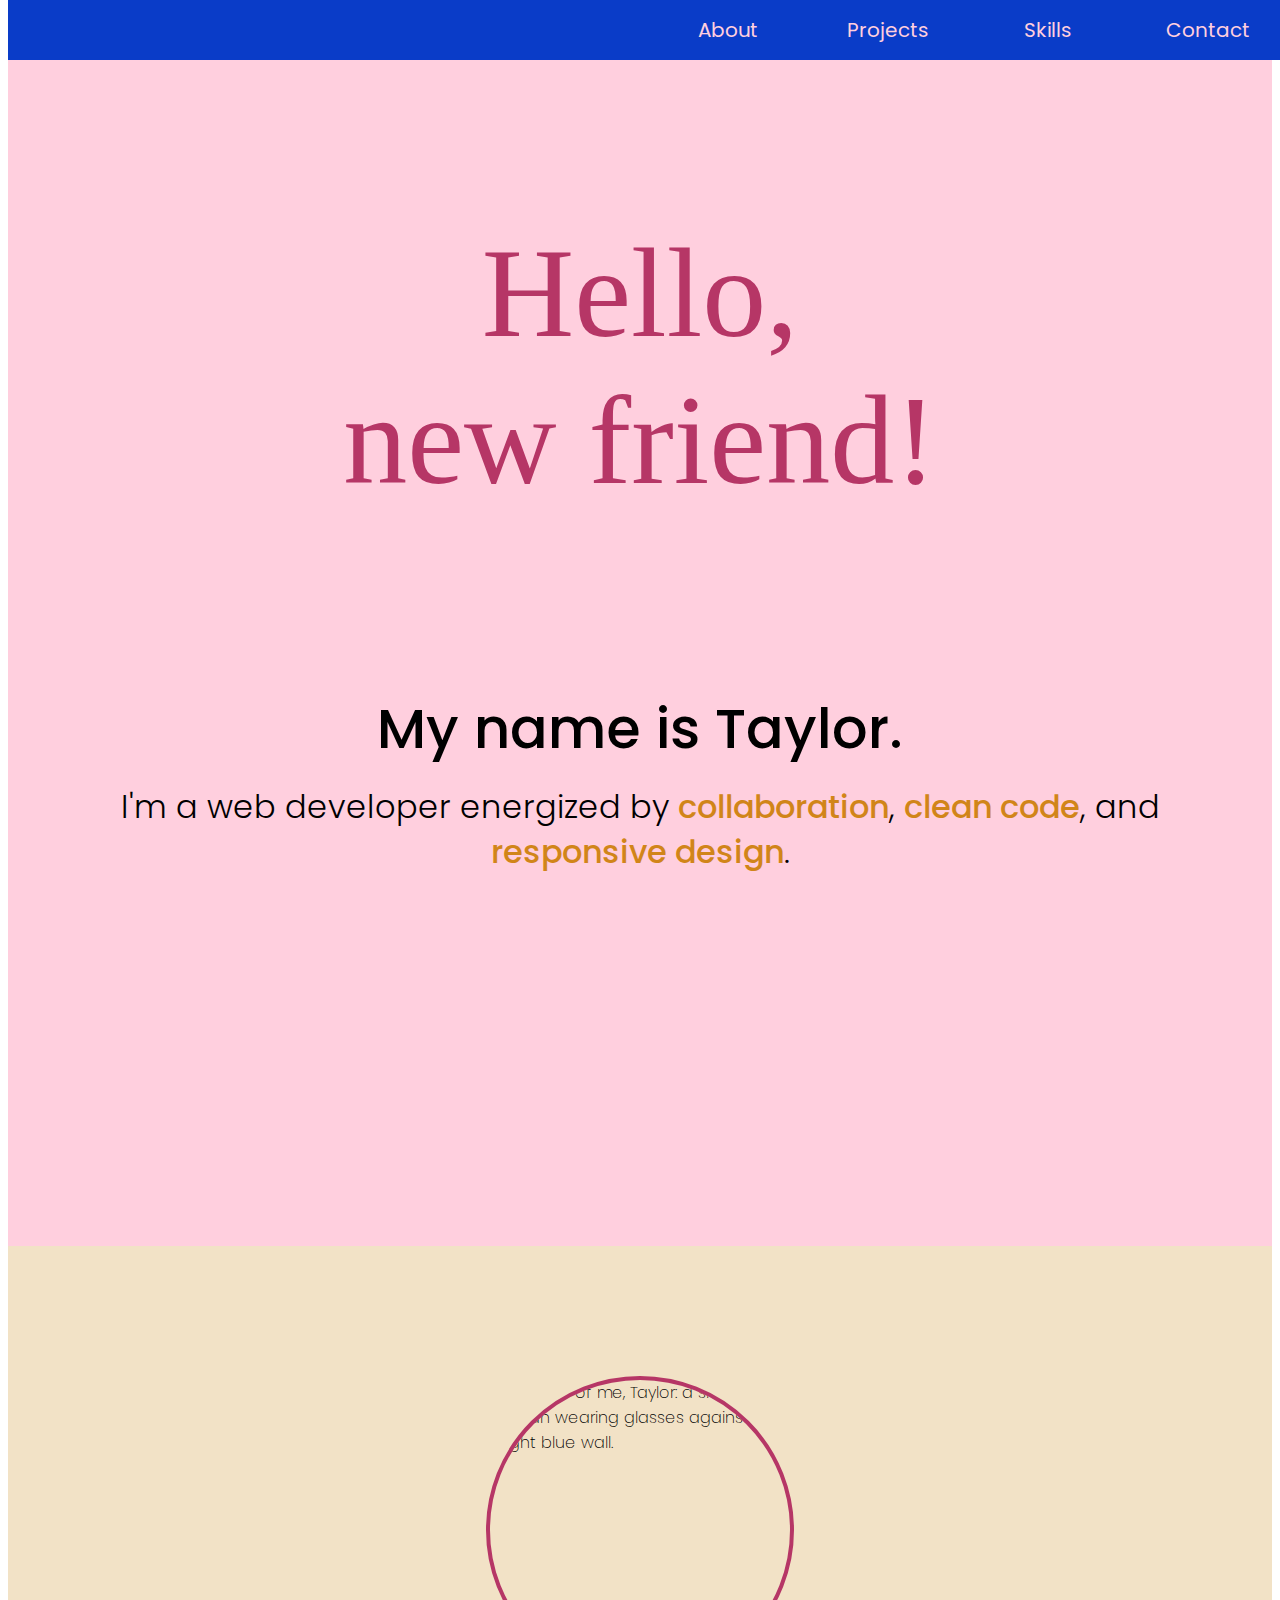
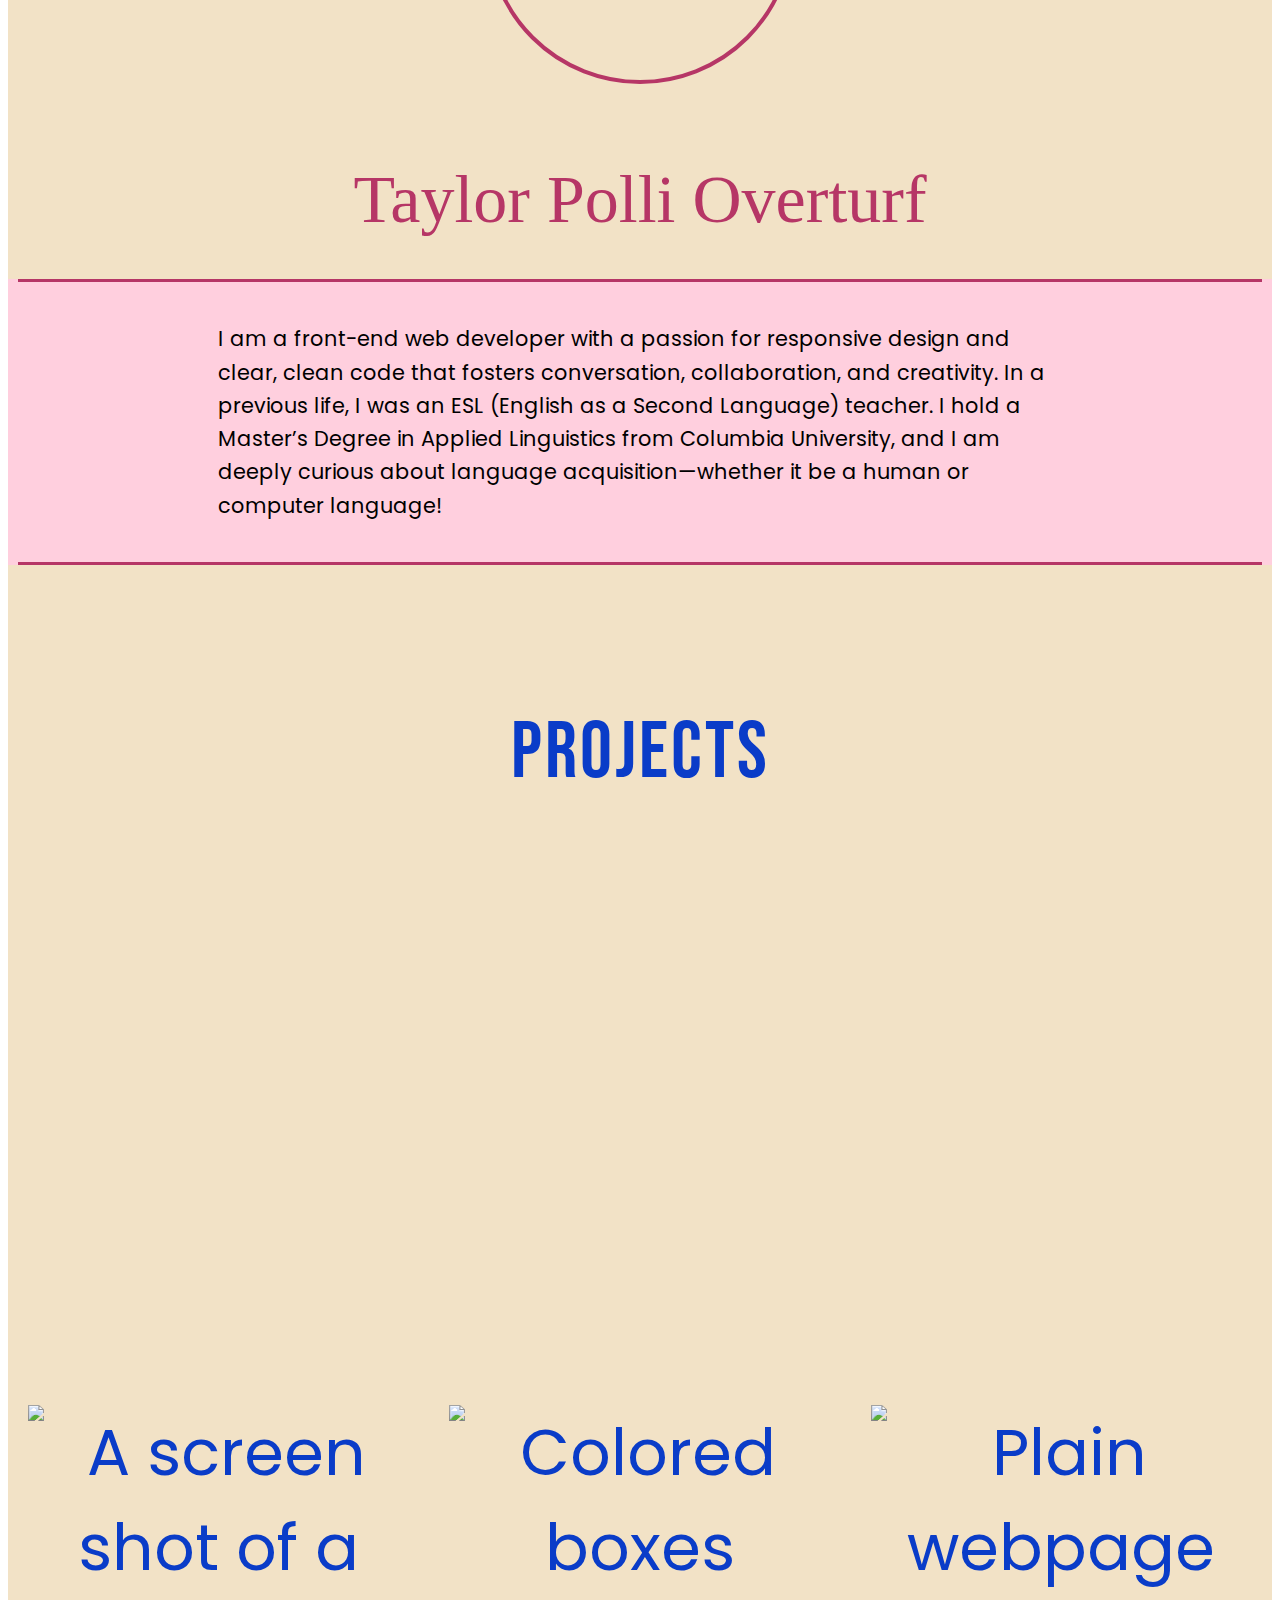
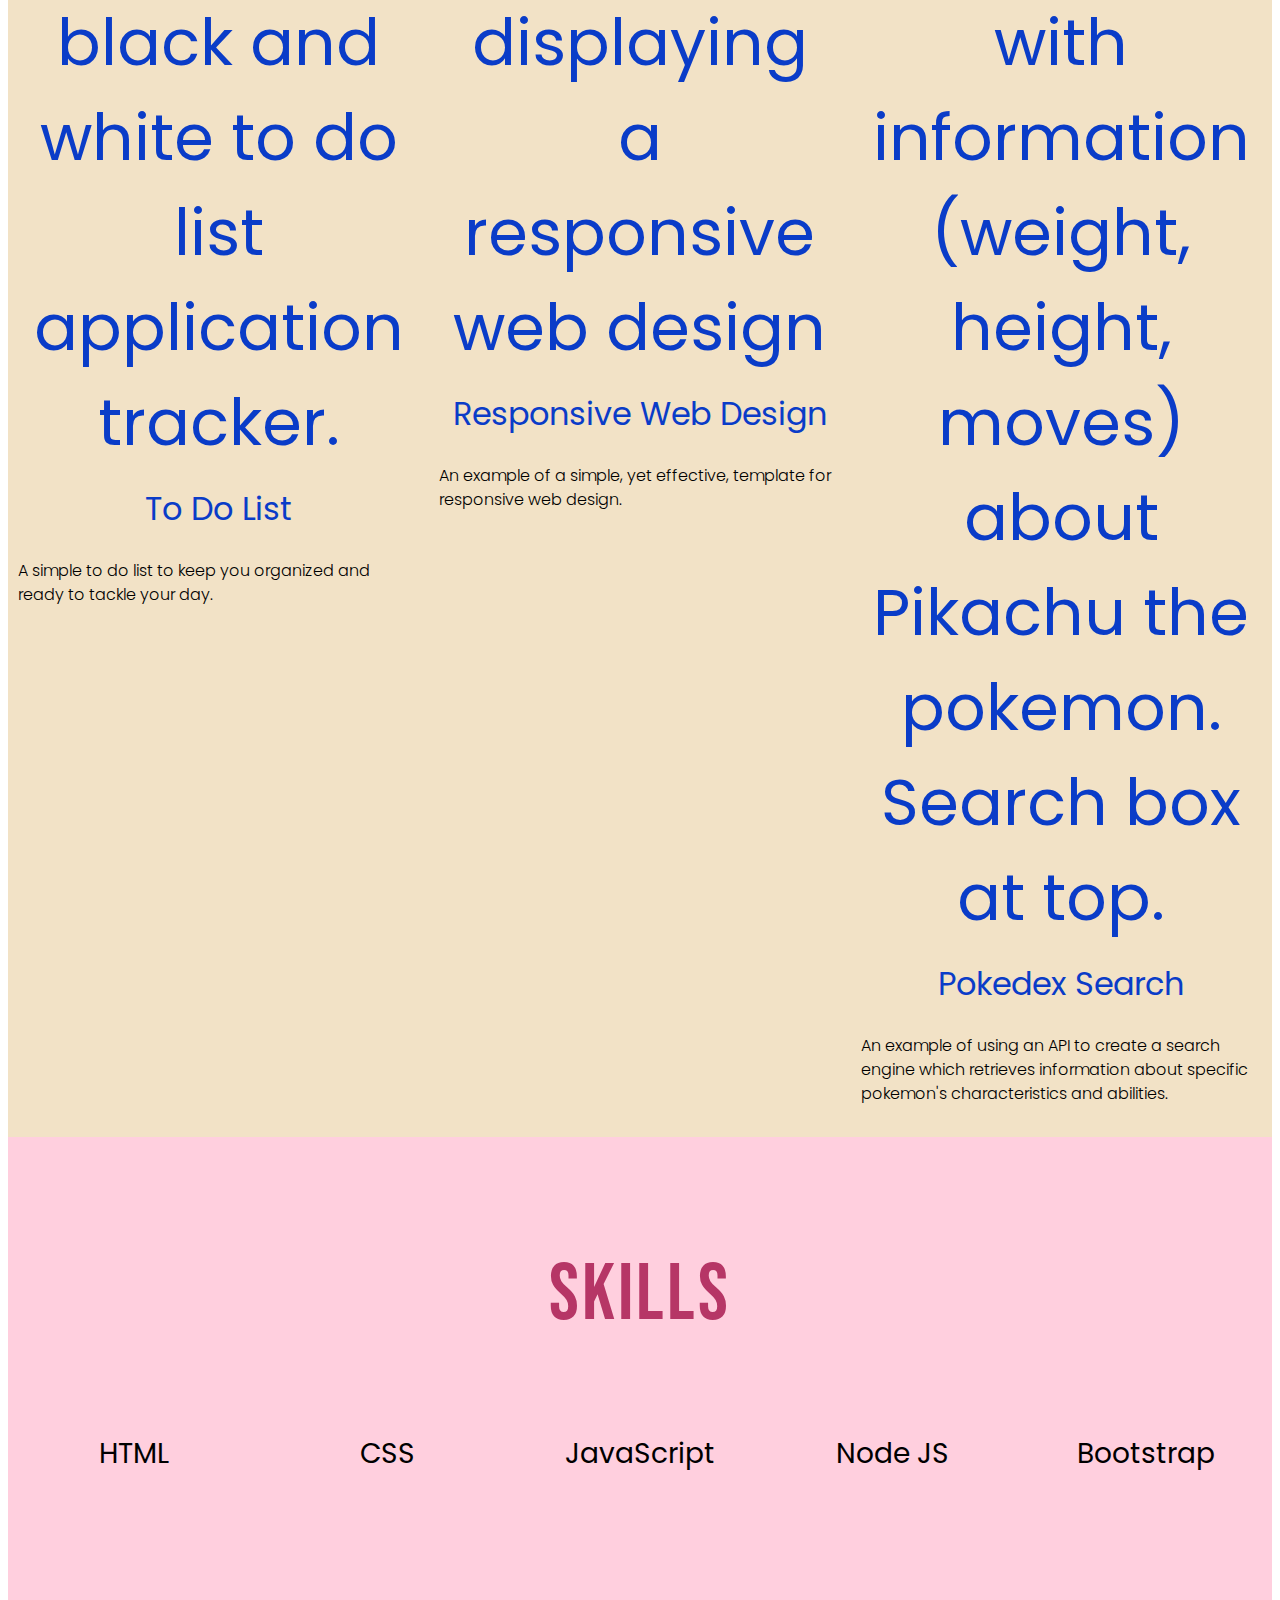
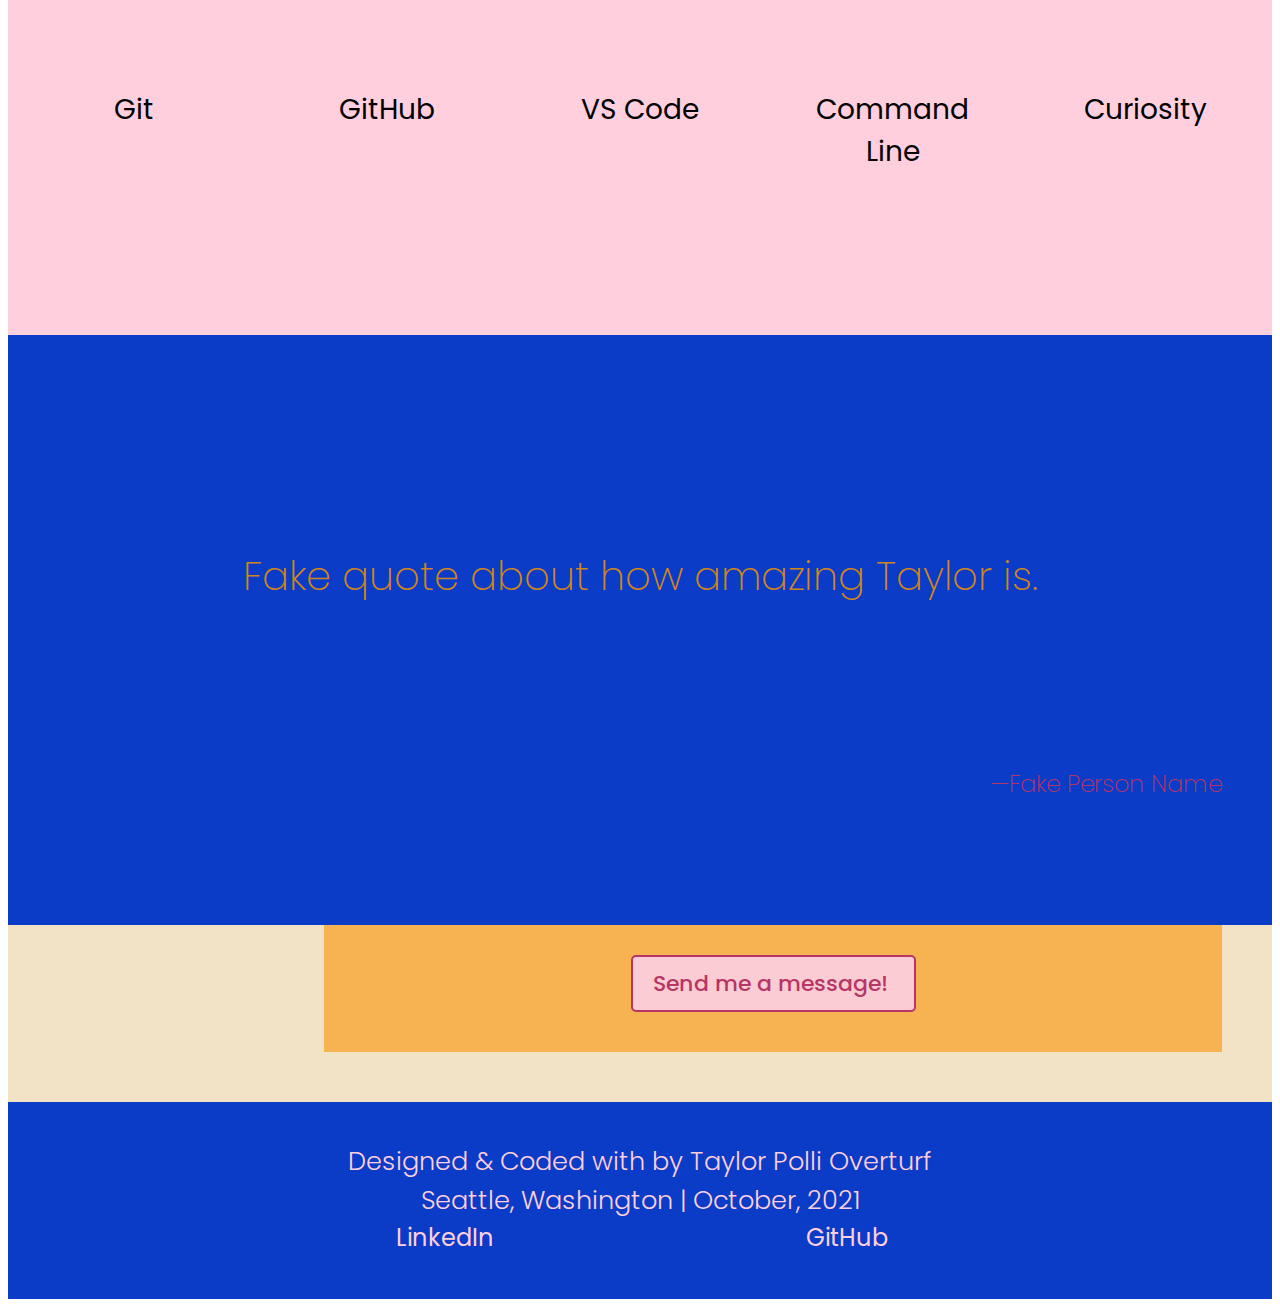
==== index.html @ 12f888ff "phase one of slidshow, bugs need fixing" ====
<!DOCTYPE html>
<html lang="en">

    <head>
        <meta charset="UTF-8">
        <meta http-equiv="X-UA-Compatible" content="IE=edge">
        <meta name="viewport" content="width=device-width, initial-scale=1.0">
        <link rel="stylesheet" href="https://cdnjs.cloudflare.com/ajax/libs/meyer-reset/2.0/reset.min.css" integrity="sha512-NmLkDIU1C/C88wi324HBc+S2kLhi08PN5GDeUVVVC/BVt/9Izdsc9SVeVfA1UZbY3sHUlDSyRXhCzHfr6hmPPw==" crossorigin="anonymous" referrerpolicy="no-referrer" />
           <!-- Google Fonts -->
            <!-- 1 / 3 are currently not working due to CSS Style Reset  -->
        <link rel="preconnect" href="https://fonts.googleapis.com"> 
        <link rel="preconnect" href="https://fonts.gstatic.com" crossorigin> 
        <link href="https://fonts.googleapis.com/css2?family=Bebas+Neue&family=Permanent+Marker&family=Poppins:wght@200;300;400;500&display=swap" rel="stylesheet">
    
    <!-- My Style Sheet -->
        <link rel="stylesheet" href="portfolio-style.css">
    
    <!-- Font Awesome Icons -->
        <script src="https://kit.fontawesome.com/fc9b7adb22.js" crossorigin="anonymous"></script>
        <title>Taylor Polli Overturf, Developer</title>
    </head>

<body>

    <!-- Navigation Bar for Mobile -->
<div class="topnav">
    <a class="active" href="https://www.linkedin.com/in/tayloroverturf/" target="_blank"
    ><i id="navicons" class="fas fa-laptop-code fa-lg">&nbsp;&nbsp;</i>
    <i id="navicons" class="fab fa-linkedin fa-lg"></i></a>

    <!-- Navigation links (hidden by default) -->
    <div id="myLinks">
        <a href="#about-me" class="aboutNav">About</a>
        <a href="#projects">Projects</a>
        <a href="#skills">Skills</a>
        <a href="#contact">Contact</a>
    </div>
    <!-- "Hamburger menu" / "Bar icon" to toggle the navigation links -->
    <a href="#" class="icon"><i class="fa fa-bars fa-lg"></i></a>
</div>

<div class="big-nav">
    <a class="active" href="https://www.linkedin.com/in/tayloroverturf/" target="_blank"><i class="fas fa-laptop-code fa-lg">&nbsp;&nbsp;</i><i class="fab fa-linkedin fa-lg"></i></a>
    <a href="#about-me">About</a>
    <a href="#projects">Projects</a>
    <a href="#skills">Skills</a>
    <a href="#contact">Contact</a>
</div>

    <div id="wrapper">

        <!-- HOME SECTION -->
        <div id="hello">
            <p class="welcome">Hello, <br>new friend!</p>
            <h1 class="one-liner"><span class="my-name-is-taylor">My name is Taylor.</span>
                <br> I'm a web developer energized by <span class="collaboration">collaboration</span>, 
                <span class="clean-code">clean code</span>, and 
                <span class="responsive-design">responsive design</span>.</span></h1>
            <span id="hello-icons"><i class="fas fa-mobile-alt fa-3x"></i>&nbsp;&nbsp;&nbsp;
                <i class="fas fa-laptop fa-3x"></i>&nbsp;&nbsp;&nbsp;
                <i class="fas fa-desktop fa-3x"></i></span>
        </div>

        <!-- ABOUT-ME SECTION -->
        <div id="about-me">
            <img class="headshot" src="http://res.cloudinary.com/overturf/image/upload/v1633966172/IMG-3349_bue4kq.jpg" alt="A photo of me, Taylor: a smiling woman wearing glasses against a bright blue wall." width="500" height="600">
            <h2 class="name">Taylor Polli Overturf</h2>
        </div>
        <div id="bio">
            <p class="bio">I am a front-end web developer with a passion for responsive design and clear, clean code that fosters conversation, collaboration, and creativity. In a previous life, I was an ESL (English as a Second Language) teacher. I hold a Master’s Degree in Applied Linguistics from Columbia University, and I am deeply curious about language acquisition—whether it be a human or computer language!</p>
        </div>

        <!-- PROJECTS SECTION -->
        <div id="projects">
            <h3 class="project-title">Projects</h3>
            
            <a class="project1" href="https://github.com/over-taylor-turf/to-do-list" target="_blank">
                <img class="project1" src="http://res.cloudinary.com/overturf/image/upload/v1634068579/project1-todolist.png" alt="A screen shot of a black and white to do list application tracker." width="80%">
            <br>To Do List<br><p class="descriptiontext">A simple to do list to keep you organized and ready to tackle your day.</p></a>
            
            <a class="project2">
                <img class="project2" src="http://res.cloudinary.com/overturf/image/upload/c_scale,w_361/v1634075925/responsive-web-design.png" alt="Colored boxes displaying a responsive web design" width="80%">
            <br>Responsive Web Design<br><p class="descriptiontext">An example of a simple, yet effective, template for responsive web design.</p></a>
            
            <a class="project3">
                <img class="project3" src="https://res.cloudinary.com/overturf/image/upload/v1634083760/pokemonnew.png" alt="Plain webpage with information (weight, height, moves) about Pikachu the pokemon. Search box at top." width="80%">
            <br>Pokedex Search<br><p class="descriptiontext">An example of using an API to create a search engine which retrieves information about specific pokemon's characteristics and abilities.</p></a>
        </div>

        <!-- SKILLS SECTION -->
        <div id="skills">
            <h3 class="skills-title">Skills</h3>
                <span id="html"><i class="fab fa-html5 fa-2x"></i>
                <li>HTML</li></span>

                <span id="css"><i class="fab fa-css3-alt fa-2x"></i>
                <li>CSS</li></span>

                <span id="javascript"><i class="fab fa-js-square fa-2x"></i>
                <li>JavaScript</li></span>

                <span id="node"><i class="fab fa-node-js fa-2x"></i>
                <li>Node JS</li></span>
                
                <span id="bootstrap"><i class="fab fa-bootstrap fa-2x"></i>
                <li>Bootstrap</li></span>
                
                <span id="git"><i class="fas fa-code-branch fa-2x"></i>
                <li>Git</li></span>
                
                <span id="github"><i class="fab fa-github fa-2x"></i>
                <li>GitHub</li></span>
                
                <span id="vscode"><i class="fas fa-code fa-2x"></i>
                <li>VS Code</li></span>
                
                <span id="commandline"><i class="fas fa-terminal fa-2x"></i>
                <li>Command<br>Line</li></span>

                <span id="secret"><i class="fas fa-comment-dots fa-2x"></i>
                <li>Curiosity</li></span>

        </div>

        <!-- TESTIMONIALS SECTION -->
<!-- <div id="anothercontainer"> -->
        <!-- <div id="slideshow"> -->
    <!-- #1 Image  -->
        <!-- <div><img class="testimonials" src="https://res.cloudinary.com/overturf/image/upload/v1634156951/Testimonial1_ggybxr.png" alt="test area" width="100%"></div> -->
    
    <!-- #2 Image  --> 
        <!-- <div><img class="testimonials" src="https://res.cloudinary.com/overturf/image/upload/v1634156956/Testimonial2_uwy6vj.png" alt="test area" width="100%"></div> -->

    <!-- #3 Image  --> 
        <!-- <div><img class="testimonials" src="https://res.cloudinary.com/overturf/image/upload/v1634156948/Testimonial3_xfthgf.png" alt="test area" width="100%"></div> -->
    
    <!-- #4 Image  --> 
        <!-- <div><img class="testimonials" src="https://res.cloudinary.com/overturf/image/upload/v1634156946/Testimonial4_ua4y3m.png" alt="test area" width="100%"></div> -->
    <!-- </div> -->
<!-- </div> -->

<div id="slideshow">
    <div class="testimonials">
        <i class="fas fa-quote-left fa-2x"></i><br>
        <p class="quotes">Fake quote about how amazing Taylor is.</p><br>
        <i class="fas fa-quote-right fa-2x"></i><br><br><br>
        <p class="attributes">—Fake Person Name</p>
    </div>

    <div class="testimonials">
        <i class="fas fa-quote-left fa-2x"></i><br>
        <p class="quotes">“More words explaining why Taylor should get hired by you.”</p><br>
        <i class="fas fa-quote-right fa-2x"></i><br><br><br>
        <p class="attributes">—Fakey McFakerson</p>
    </div>

    <div class="testimonials">
        <i class="fas fa-quote-left fa-2x"></i><br>
        <p class="quotes">“Truly amazing!”</p><br>
        <i class="fas fa-quote-right fa-2x"></i><br><br><br>
        <p class="attributes">—A Fake Coworker’s Name </p>
    </div>

    <div class="testimonials">
        <i class="fas fa-quote-left fa-2x"></i><br>
        <p class="quotes">“More words explaining why Taylor should get hired by you.”</p><br>
        <i class="fas fa-quote-right fa-2x"></i><br><br><br>
        <p class="attributes">—Fake Fakeburg</p>
    </div>

</div>

        <!-- CONTACT SECTION -->
        <div id="contact">
            <h3 class="contact-title">Contact</h3>
        
        <!-- CONTACT FORM -->
    <div class="contact-form">
        <div class="form-container">
            <h4 class="connect">Don't be shy... Say hello!</h4>
            <h5 class="message-me">I am excited to help bring the mock-ups and wireframes of your ✨wildest dreams✨ to life. Let's talk about how my strengths and experience can best serve you in your next project or at your current company! </h5>
            <div class="button"><button><a href="mailto:taylorpollioverturf@gmail.com?subject=Hello, new friend! 👋">Send me a message!&nbsp;<i class="far fa-paper-plane"></i></a></button></div>
        </div>
    </div>

</div>

    
        <!-- FOOTER  -->
        <footer id="footer">
            <span class="signature">Designed & Coded with <i class="fas fa-heart"></i> by Taylor Polli Overturf </span>
            <span class="location-date">Seattle, Washington | October, 2021</span>
            <a class="linkedin-link" href="https://www.linkedin.com/in/tayloroverturf/" target="_blank"><i class="fas fa-mouse-pointer"></i>&nbsp;&nbsp;LinkedIn</a>
            <a class="github-link" href="https://github.com/over-taylor-turf" target="_blank"><i class="fas fa-mouse-pointer"></i>&nbsp;&nbsp;GitHub</a>
        </footer>
    
    
        <script src="https://code.jquery.com/jquery-3.3.1.js"></script>
        <script src="https://code.jquery.com/ui/1.12.1/jquery-ui.js" integrity="sha256-T0Vest3yCU7pafRw9r+settMBX6JkKN06dqBnpQ8d30=" crossorigin="anonymous"></script>
        <script src="portfolio-script.js"></script>
</body>
</html>
---- portfolio-style.css ----
* {
    font-family: 'Poppins', sans-serif;
    font-weight: 200;
}  

/* COLORS -- here are where my specific hex-codes go for this project. 

ROYAL BLUE: #0A3CC8

DARKER PINK: #9c0248
BRIGHTER PINK: #B63666
LIGHTER PINK: #e86892
LIGHTEST PINK: #ffcfde

GOLD: #d18519
EGG YOLK: #f7b352
OFF WHITE: #fff6e3
SAND: #F2E2C6

*/


/* NAV BAR*/

/* STYLE the links in the dropdown menu */
.topnav {
    overflow: hidden;
    background-color: #f7b352;
    position: relative;
    font-family: 'Poppins', sans-serif;
    font-weight: 300;
    position: fixed;
    top: 0; 
    width: 100%;

  }

.topnav a {
    color: #fff6e3;
    padding: 14px 16px;
    text-decoration: none;
    font-size: 1.25em;
    display: block;
  }
  
  /* HIDE the links in the dropdown menu */
  .topnav #myLinks {
    display: none;
    text-align: right; 
  }

  /* STYLE the hamburger menu */
  .topnav a.icon {
    background: #f7b352;
    display: block;
    position: absolute;
    right: 0;
    top: 0;
  }
  
  /* STYLE the dropdown links and navigation bar upon HOVER */
  .topnav a:hover {
    background-color: #FCCCD4;
    color: #9c0248;
  }
  
  /* STYLE the navigation bar itself. */
  .active {
    background-color: #0A3CC8;
    color: #0A3CC8; 
  }


/* GRID --  This is the mobile (base) grid styling of my page. */

/* HOME SECTION */
#hello {
    display: grid;
    grid-template-columns: 1fr;
    grid-template-rows: 1.5fr 1.5fr 1fr;
    background-color: #ffcfde;
    color: black;
    text-align: center;
}

        .welcome, .one-liner {
            align-self: center;
        }

        .welcome {
            grid-column: 1 / 2; 
            grid-row: 1 / 2;
            font-family: 'Permanent Marker', cursive;
            color: #B63666; 
            font-size: 3.5em;
            padding-top: 40px;
        }

        .one-liner {
            grid-column: 1 / 2; 
            grid-row: 2 / 3;
            font-family: 'Poppins', sans-serif;
            font-weight: 300;
            font-size: 1.3em;
            line-height: 140%;
            padding-top: 40px;
            padding-bottom: 50px;
            margin-left: 15px; 
            margin-right: 15px; 
        }

        .my-name-is-taylor {
            font-size: 1.25em;
            line-height: 200%;
            font-weight: 500;
        }

        .collaboration, .clean-code, .responsive-design {
            font-weight: 500; 
            color: #d18519;
        }

        #hello-icons {
            grid-column: 1 / 2; 
            grid-row: 3 / 4;
            align-items: stretch;
        }

/* ABOUT-ME SECTION */
#about-me {
    display: grid;
    grid-template-columns: 1fr;
    grid-template-rows: 1fr;
    background-color: #F2E2C6;
    font-family: 'Poppins', sans-serif;
    font-weight: 300;
    padding-top: 30px;
}

        .headshot {
            grid-column: 1 / 2; 
            grid-row: 1 / 2;
            border: 4px solid #B63666;
            width: 250px;
            height: 250px;
            object-fit: cover;
            border-radius: 100%;
            align-self: flex-end;
            justify-self: center;
            margin-top: 50px;
        }

        .name {
            grid-column: 1 / 2; 
            grid-row: 2 / 3;
            text-align: center;
            font-family: 'Permanent Marker', cursive;
            font-size: 2em;
            align-self: flex-start;
            margin-bottom: 20px;
            padding-top: -20px;
            justify-self: stretch;
            color: #B63666;
        }

#bio {
    display: grid;
    grid-template-columns: 1fr;
    grid-template-rows: 1fr;
    background-color:#ffcfde;
    color: black; 
    padding: 0 10px;
}

        .bio {
            grid-column: 1 / 2; 
            grid-row: 1 / 2;
            justify-self: center;
            align-self: flex-start;
            margin: 0;
            font-weight: 300; 
            border-top: 3px solid #B63666;
            border-bottom: 3px solid #B63666;
            font-family: 'Poppins', sans-serif;
            font-weight: 300;
            padding: 20px 10px;
            line-height: 150%;
        }

/* PROJECTS SECTION */
#projects {
    display: grid;
    grid-template-columns: 1fr 1fr 1fr;
    grid-template-rows: 1fr 3fr 3fr 3fr;
    background-color: #F2E2C6;
}

        .project1, .project2, .project3 {
            text-align: center;
            padding: 10px;
            font-family: 'Poppins', sans-serif;
            font-weight: 300;
            padding-top: 20px;
            font-weight: 500;
            font-size: 2em; 
            color: #0A3CC8;
        }

        .project-title {
            grid-column: 1 / 4; 
            grid-row: 1 / 2;
            text-align: center;
            font-family: 'Bebas Neue', cursive;
            font-size: 4em;
            padding-top: 60px; 
            margin-bottom: 0;
            color: #0A3CC8;
        }

        .project-title:hover {
            color:#B63666; 
        }

        .project1 {
            grid-column: 1 / 4; 
            grid-row: 2 / 3;
        }

        .project2 {
            grid-column: 1 / 4; 
            grid-row: 3 / 4;
        }

        .project3 {
            grid-column: 1 / 4; 
            grid-row: 4 / 5;
        }

        .descriptiontext {
            font-size: 0.5em;
            color: black;
            font-weight: 300;
            text-align: left;
            line-height: 150%;
            padding-top: 10px;

        }

/* SKILLS SECTION */
#skills {
    display: grid;
    grid-template-columns: 1fr 1fr 1fr;
    grid-template-rows: 1fr 1fr 1fr 1fr;
    text-align: center;
    background-color: #ffcfde;
    padding-top: 30px;
}

        .skills-title {
            grid-column: 1 / 4; 
            grid-row: 1 / 2;
            text-align: center;
            font-family: 'Bebas Neue', cursive;
            font-size: 4em;
            margin: 40px 0; 
            color:#B63666;
        }

        .skills-title:hover {
            color: #0A3CC8; 
        }

        /* SKILLS ICONS STYLING  */
        #html {
            grid-column: 1 / 2; 
            grid-row: 2 / 3;
        }

                #html:hover, .fa-html5:hover {
                    color: #0A3CC8;
                }

        #css {
            grid-column: 2 / 3; 
            grid-row: 2 / 3;
        }

                #css:hover, .fa-css3-alt:hover {
                    color: #0A3CC8;
                }

        #javascript {
            grid-column: 3 / 4; 
            grid-row: 2 / 3;
        }

                #javascript:hover, .fa-js-square:hover {
                    color: #0A3CC8;
                }

        #node {
            grid-column: 1 / 2; 
            grid-row: 3 / 4;
        }

                #node:hover, .fa-node-js:hover {
                    color: #0A3CC8;
                }

        #bootstrap {
            grid-column: 2 / 3; 
            grid-row: 3 / 4;
        }

                #bootstrap:hover, .fa-bootstrap:hover {
                    color: #0A3CC8;
                }

        #git {
            grid-column: 3 / 4; 
            grid-row: 3 / 4;
        }

                #git:hover, .fa-code-branch:hover {
                    color: #0A3CC8;
                }

        #github {
            grid-column: 1 / 2; 
            grid-row: 4 / 5;
        }

                #github:hover, .fa-github:hover {
                    color: #0A3CC8;
                }

        #vscode {
            grid-column: 2 / 3; 
            grid-row: 4 / 5;
        }

                #vscode:hover, .fa-code:hover {
                    color: #0A3CC8;
                }

        #commandline {
            grid-column: 3 / 4; 
            grid-row: 4 / 5;
        }

                #commandline:hover, .fa-terminal:hover {
                    color: #0A3CC8;
                }

        #secret {
            display: none;
        }

                #secret:hover, .fa-comment-dots:hover {
                    color: #0A3CC8;
                }

        #html, #css, #javascript, #node, #bootstrap, #git, #github, #vscode, #commandline, #secret {
            margin-top: 10px;
            margin-bottom: 10px;
            list-style-type: none;
            font-family: 'Poppins', sans-serif;
            font-weight: 400;
            
        }

        li {
            font-weight: 400;
            padding-top: 5px;
        }

/* TESTIMONIAL SLIDESHOW SECTION */
        #slideshow {
            margin: 0 auto;
            position: relative;
            /* width: 100%;
            height: 100%; */
            /* padding: 10px; */
            /* box-shadow: 0 0 20px rgba(0, 0, 0, 0.4); */
            font-family: 'Poppins', sans-serif;
            font-weight: 400;
          }
          
          #slideshow > div {
            position: absolute;
            margin-left: auto;
            margin-right: auto;
            left: 0;
            right: 0;
            text-align: center;
            background-color: #0A3CC8;
            padding-top: 150px;
            padding-bottom: 100px;
            padding: 150px 50px 100px 50px; /* This will need a lot of thought! */
            /* top: 10px;
            left: 10px;
            right: 10px;
            bottom: 10px; */
          }

          .quotes {
              text-align: center;
              color: #d18519; 
              font-size: 2.5em;
              line-height: 130%;
          }

          .attributes {
              float: right;
              color: #B63666; 
              font-size: 1.5em;
          }

          .fa-quote-left {
              float: left;
          }

          .fa-quote-right {
            float: right;
        }






/* CONTACT SECTION */
#contact {
    background-color: #F2E2C6;
    padding-top: 30px;
}

        .contact-title {
            text-align: center;
            justify-self: center;
            font-family: 'Permanent Marker', cursive;
            font-size: 3.5em;
            color: #B63666; 
            padding: 45px 0; 
        }

        .contact-form {
            font-family: 'Poppins', sans-serif;
            font-weight: 500;
            background-color: #f7b352;
            padding: 40px; 
            color: #B63666;
        }

        .connect {
           font-size: 2em; 
           padding-top: 30px;
           padding-bottom: 50px;
           text-align: center;
           font-family: 'Bebas Neue', cursive;
        }

        .message-me {
            padding-bottom: 40px;
            line-height: 150%;
        }

        button {
            font-weight: 500;
            font-size: 16px;
            border: 2px solid #B63666;
            background-color: #FCCCD4;
            border-radius: 5px;
            margin-bottom: 100px;
            text-align: center;
            margin: 0 auto;
        }

        .button a {
            color: #B63666; 
            font-weight: 500;
        }

        .button a:hover, button:hover {
            background-color: #B63666;
            color: #ffcfde;
        }

        .button {
            text-align: center;
        }



/* FOOTER  */

#footer {
    display: grid; 
    grid-template-columns: 1fr 1fr; 
    grid-template-rows: 1fr 1fr 1fr; 
    background-color: #0A3CC8; 
    color: #ffcfde;
    padding: 30px 5px; 
}

        .signature, .location-date, .linkedin-link, .github-link {
            text-align: center;
            font-family: 'Poppins', sans-serif;
        }

        .signature {
            grid-column: 1 / 3; 
            grid-row: 1 / 2; 
            font-weight: 300;
        }

        .location-date {
            grid-column: 1 / 3; 
            grid-row: 2 / 3; 
            font-weight: 300;
        }

        .linkedin-link {
            grid-column: 1 / 2; 
            grid-row: 3 / 4;
            line-height: 150%;
            font-weight: 400;
            text-decoration: none; 
            font-weight: 400;
        }

        .github-link {
            grid-column: 2 / 3; 
            grid-row: 3 / 4; 
            line-height: 150%;
            font-weight: 400;
            text-decoration: none; 
        }

        a {
           text-decoration: none; 
           font-weight: 400;
           color: #ffcfde;
        }

        a:hover {
            background-color: #FCCCD4;
            color: #9c0248;
          }

/* ICONS */
    i.fab, i.fas {
        color: #B63666;
    }

  /* HIDE THE HOT DOG NAV BAR */
    .big-nav {
        display: none;
    }




  
    /*  ! ! ! ! ! ! !  RESPONSIVE DESIGN BREAK POINT ! ! ! ! ! ! !  */
  
    /* TABLET */
@media only screen and (min-width: 768px) {

    /* HIDE THE HAMBURGER NAV BAR */

    .topnav  {
        display: none; 
    }

    /* STYLE THE HOT DOG NAV BAR */

    .big-nav {
        display: grid;
        grid-template-columns: 4fr 1fr 1fr 1fr 1fr;
        font-size: 1.25em;
        padding: 15px;
        position: sticky;
        font-family: 'Poppins', sans-serif;
        font-weight: 300;
        background-color: #0A3CC8;
        position: fixed;
        top: 0; 
        width: 100%;
    }

    .big-nav a {
       float: right;
       display: block;
       text-align: center;
       text-decoration: none;
       padding-right: 30px;
    }

      /* STYLE the hamburger menu */
  .big-nav a:hover {
    background-color: #0A3CC8;
    color: #d18519;
  }
  

  div .fa-linkedin, div .fa-laptop-code {
    float: left;
  }




    /* HOME SECTION */
    #hello {
    display: grid;
    grid-template-columns: 1fr;
    grid-template-rows: 2fr 1fr 1fr;
    background-color: #ffcfde;
    color: black;
    text-align: center;
    }

        .welcome {
            font-size: 5em;
        }

        .one-liner {
            padding-top: 25px;
            padding-bottom: 40px;
            margin-left: 100px;
            margin-right: 100px;
        }

        .my-name-is-taylor {
            font-size: 1.75em;
        }


/* ABOUT-ME SECTION */
        .headshot {
            border: 5px solid #B63666;
            width: 300px; 
            height: 300px;
            margin-top: 100px; 
        }

        .name {
            font-size: 3.25em; 
            padding: 10px 0; 
        }

        .bio {
            font-weight: 400; 
            font-size: 1em; 
            padding: 20px 60px;
            line-height: 175%;
        }

/* PROJECTS SECTION */  
#projects {
    grid-template-rows: 1.75fr 1fr 1fr 1fr;
}        

    .project1, .project2, .project3 {
            font-weight: 400;
            margin-bottom: 5px;
        }

        .project-title {
            font-size: 60px;
            margin: 60px 0;
            letter-spacing: 2.5px;
            grid-column: 1 / 4;
            grid-row: 1 / 2;
        }

        .project1 {
            grid-column: 1 / 2;
            grid-row: 2 / 5;
        }

        .project2 {
            grid-column: 2 / 3;
            grid-row: 2 / 5;
        }

        .project3 {
            grid-column: 3 / 4;
            grid-row: 2 / 5;
        }

/* SKILLS SECTION */
#skills {
    display: grid;
    grid-template-columns: 1fr 1fr 1fr 1fr 1fr;
    grid-template-rows: 1fr 1fr 1fr;
}

        .skills-title {
            grid-column: 1 / 6; 
            grid-row: 1 / 2;
            font-size: 60px;
            margin: 60px 0;
            letter-spacing: 2.5px; 
        }

        /* SKILLS ICONS STYLING  */
        #html {
            grid-column: 1 / 2; 
            grid-row: 2 / 3;
        }

        #css {
            grid-column: 2 / 3; 
            grid-row: 2 / 3;
        }

        #javascript {
            grid-column: 3 / 4; 
            grid-row: 2 / 3;
        }

        #node {
            grid-column: 4 / 5; 
            grid-row:  2 / 3;
        }

        #bootstrap {
            grid-column: 5 / 6; 
            grid-row:  2 / 3;
        }

        #git {
            grid-column: 1 / 2; 
            grid-row: 3 / 4;
        }

        #github {
            grid-column: 2 / 3; 
            grid-row: 3 / 4;
        }

        #vscode {
            grid-column: 3 / 4; 
            grid-row: 3 / 4;
        }

        #commandline {
            grid-column: 4 / 5; 
            grid-row: 3 / 4;
        }

        #secret {
            display: block;
            grid-column: 5 / 6; 
            grid-row: 3 / 4;
        }

        #html, #css, #javascript, #node, #bootstrap, #git, #github, #vscode, #commandline, #secret {
            margin-top: 5px;
            margin-bottom: 5px;
            font-size: 1.35em;
        }

    /* CONTACT SECTION */

    #contact {
        display: grid;
        grid-template-columns: 1fr 3fr;
        grid-template-rows: 1fr;
        padding-top: 30px;
    }
    
            .contact-title {
                grid-column: 1 / 2; 
                grid-row: 1 / 2; 
                writing-mode: vertical-lr;
                font-size: 4em;
                text-align: left;
            }
    
            .contact-form {
                grid-column: 2 / 3; 
                grid-row: 1 / 2;
                margin-right: 50px;
                margin-bottom: 50px;
            }

            
            .connect {
                font-size: 3em; 
                padding-top: 50px;
                padding-bottom: 30px;
            }
            
            .message-me {
                padding-bottom: 40px;
                line-height: 150%;
                font-size: 1em;
            }
            
            button {
                font-size: 18px;
                padding: 5px 15px;
            }



/* FOOTER  */

#footer {
    padding: 40px 30px;
}
        .signature, .location-date, .linkedin-link, .github-link {
            font-size: 1.15em;
        }

        .signature {
            font-size: 1.2em;
        }

        .location-date {
            font-size: 1.2em;
        }

        .linkedin-link {
            margin-left: 200px;
        }

        .github-link {
            margin-right: 200px;
        }


}

/* DESKTOP */
@media only screen and (min-width: 992px) {

    /* HOME SECTION */

            .welcome {
                font-size: 8em;
                padding-top: 100px;
                margin-top: 0;
                margin-bottom: 0;
            }
    
            .one-liner {
                font-size: 2em;
            }

/* ABOUT-ME SECTION */
        .headshot {
            border: 4px solid #B63666;
            /* margin-top: 125px;  */
        }

        .name {
            font-size: 4.25em; 
            padding: 20px 0; 
        }

        .bio {
            font-weight: 400; 
            font-size: 1.3em; 
            padding: 40px 200px;
            line-height: 160%;
        }


/* PROJECTS SECTION */

.project-title {
    font-size: 80px;
    margin: 80px 0;
    letter-spacing: 3px; 
}

/* SKILLS SECTION */

.skills-title {
    font-size: 80px;
    margin: 80px 0;
    letter-spacing: 3px; 
}

#html, #css, #javascript, #node, #bootstrap, #git, #github, #vscode, #commandline, #secret {
    font-size: 1.75em;
}

/* CONTACT SECTION */

.contact-title {
    font-size: 5em;
}

.connect {
    font-size: 3.5em; 
    padding-top: 50px;
    padding-bottom: 30px;
}

.message-me {
    padding-bottom: 60px;
    line-height: 160%;
    font-size: 1.5em;
}

button {
    font-size: 22px;
    padding: 10px 20px;
}

/* FOOTER SECTION */

        .signature, .location-date, .linkedin-link, .github-link {
            font-size: 1.5em;
        }

        .signature {
            font-size: 1.6em;
        }

        .location-date {
            font-size: 1.6em;
        }

        .linkedin-link {
            margin-left: 200px;
        }

        .github-link {
            margin-right: 200px;
        }

}
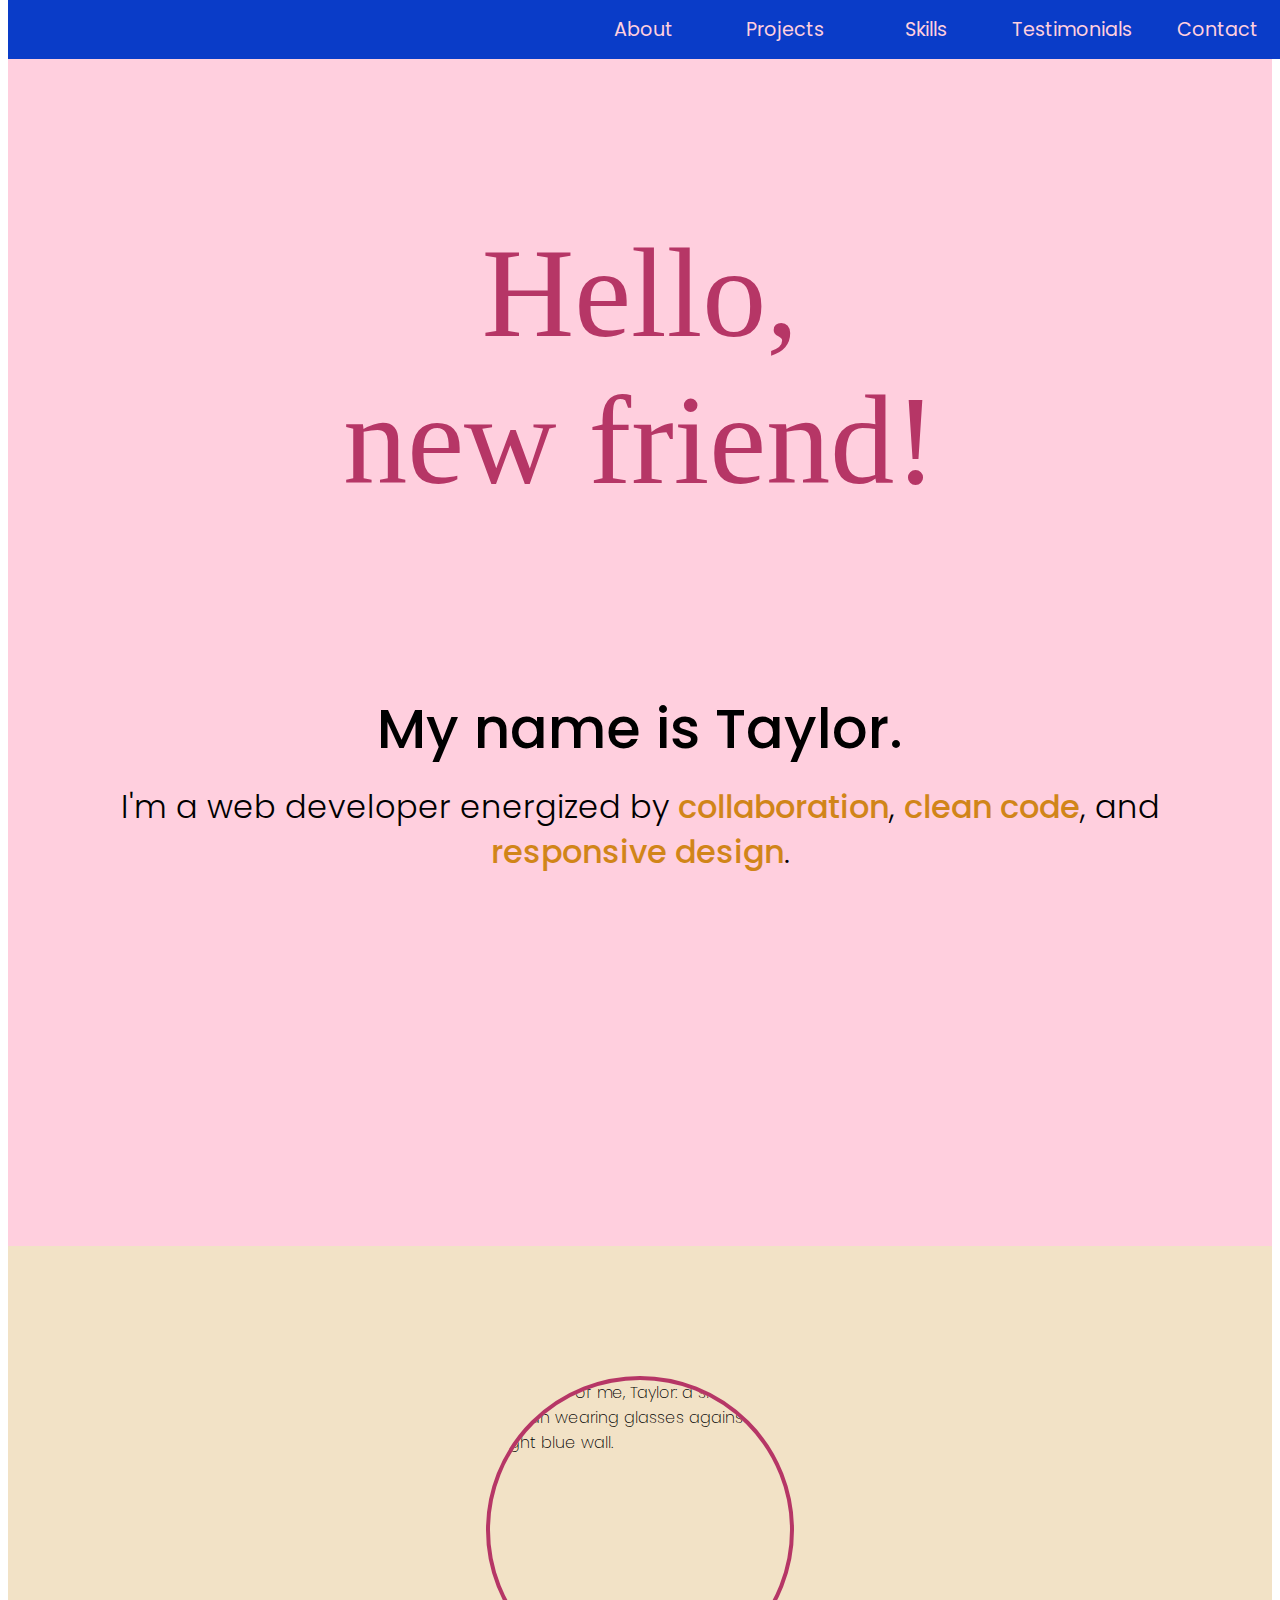
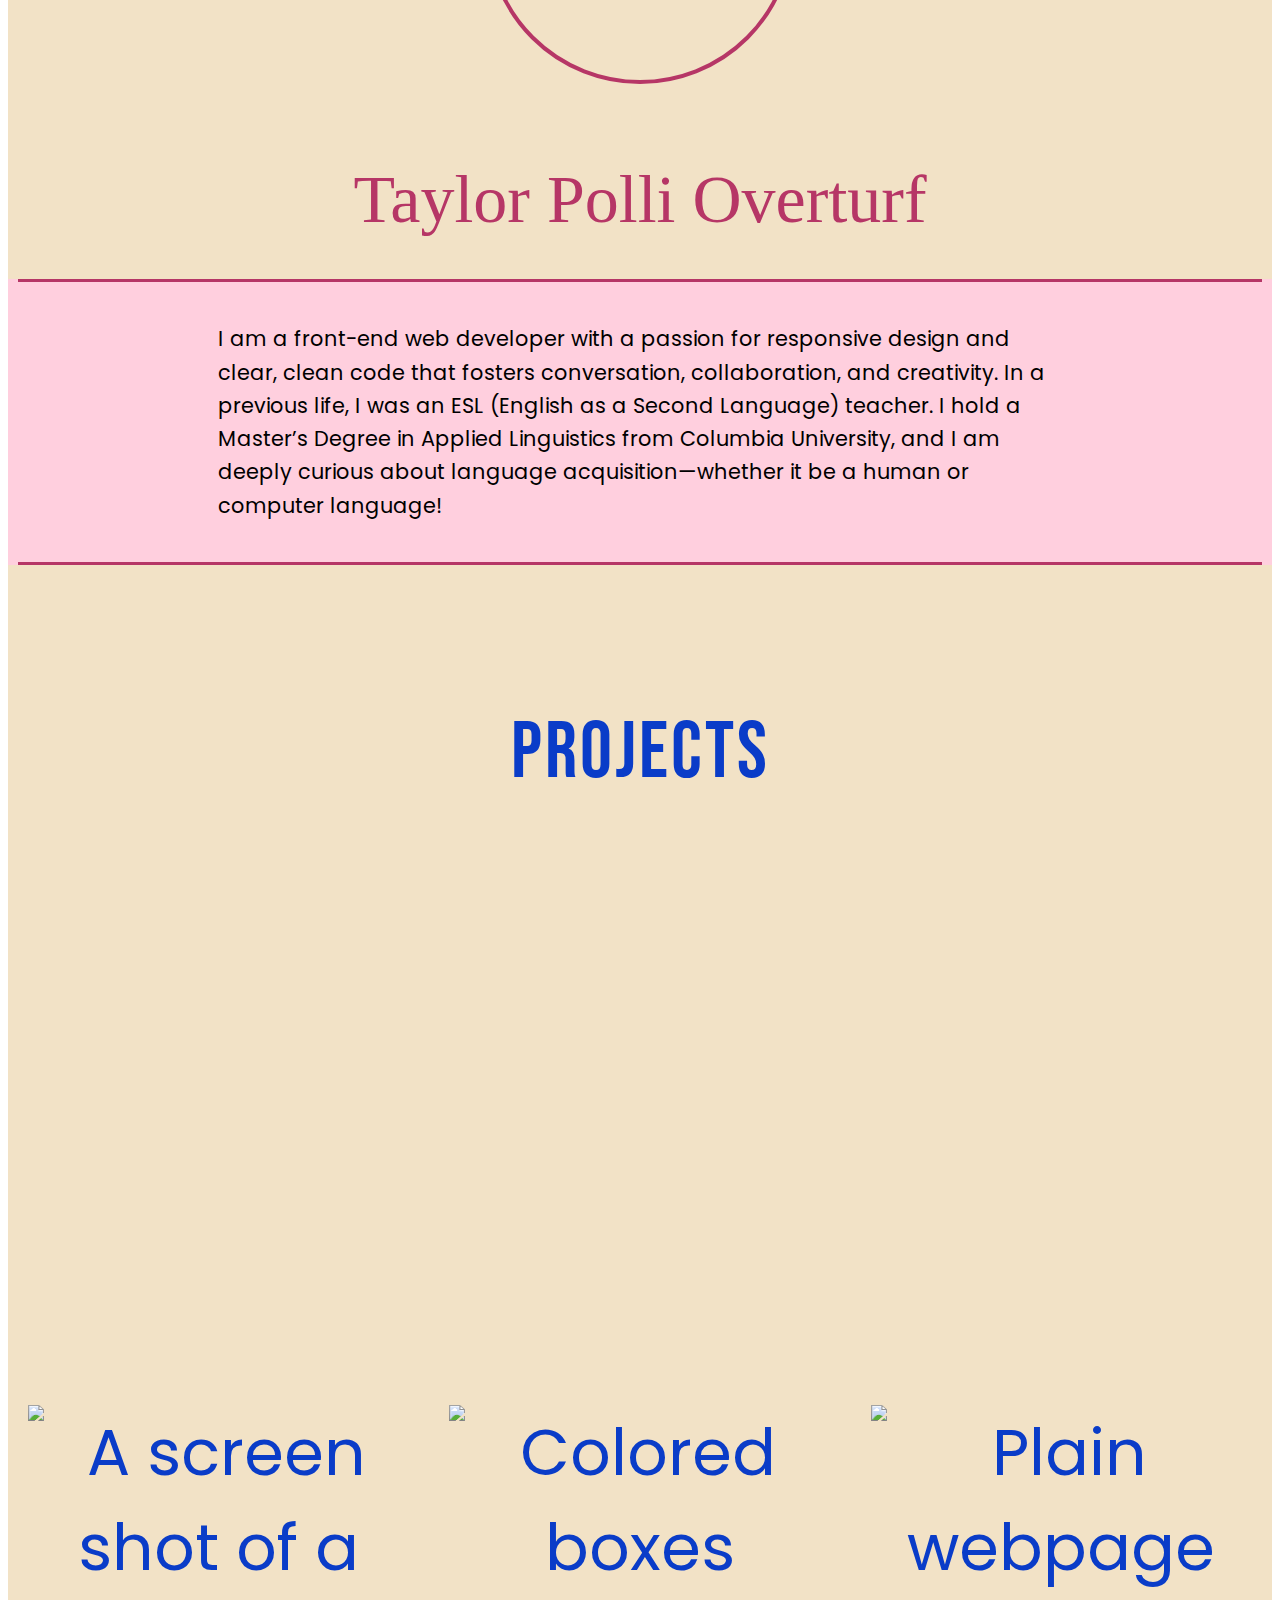
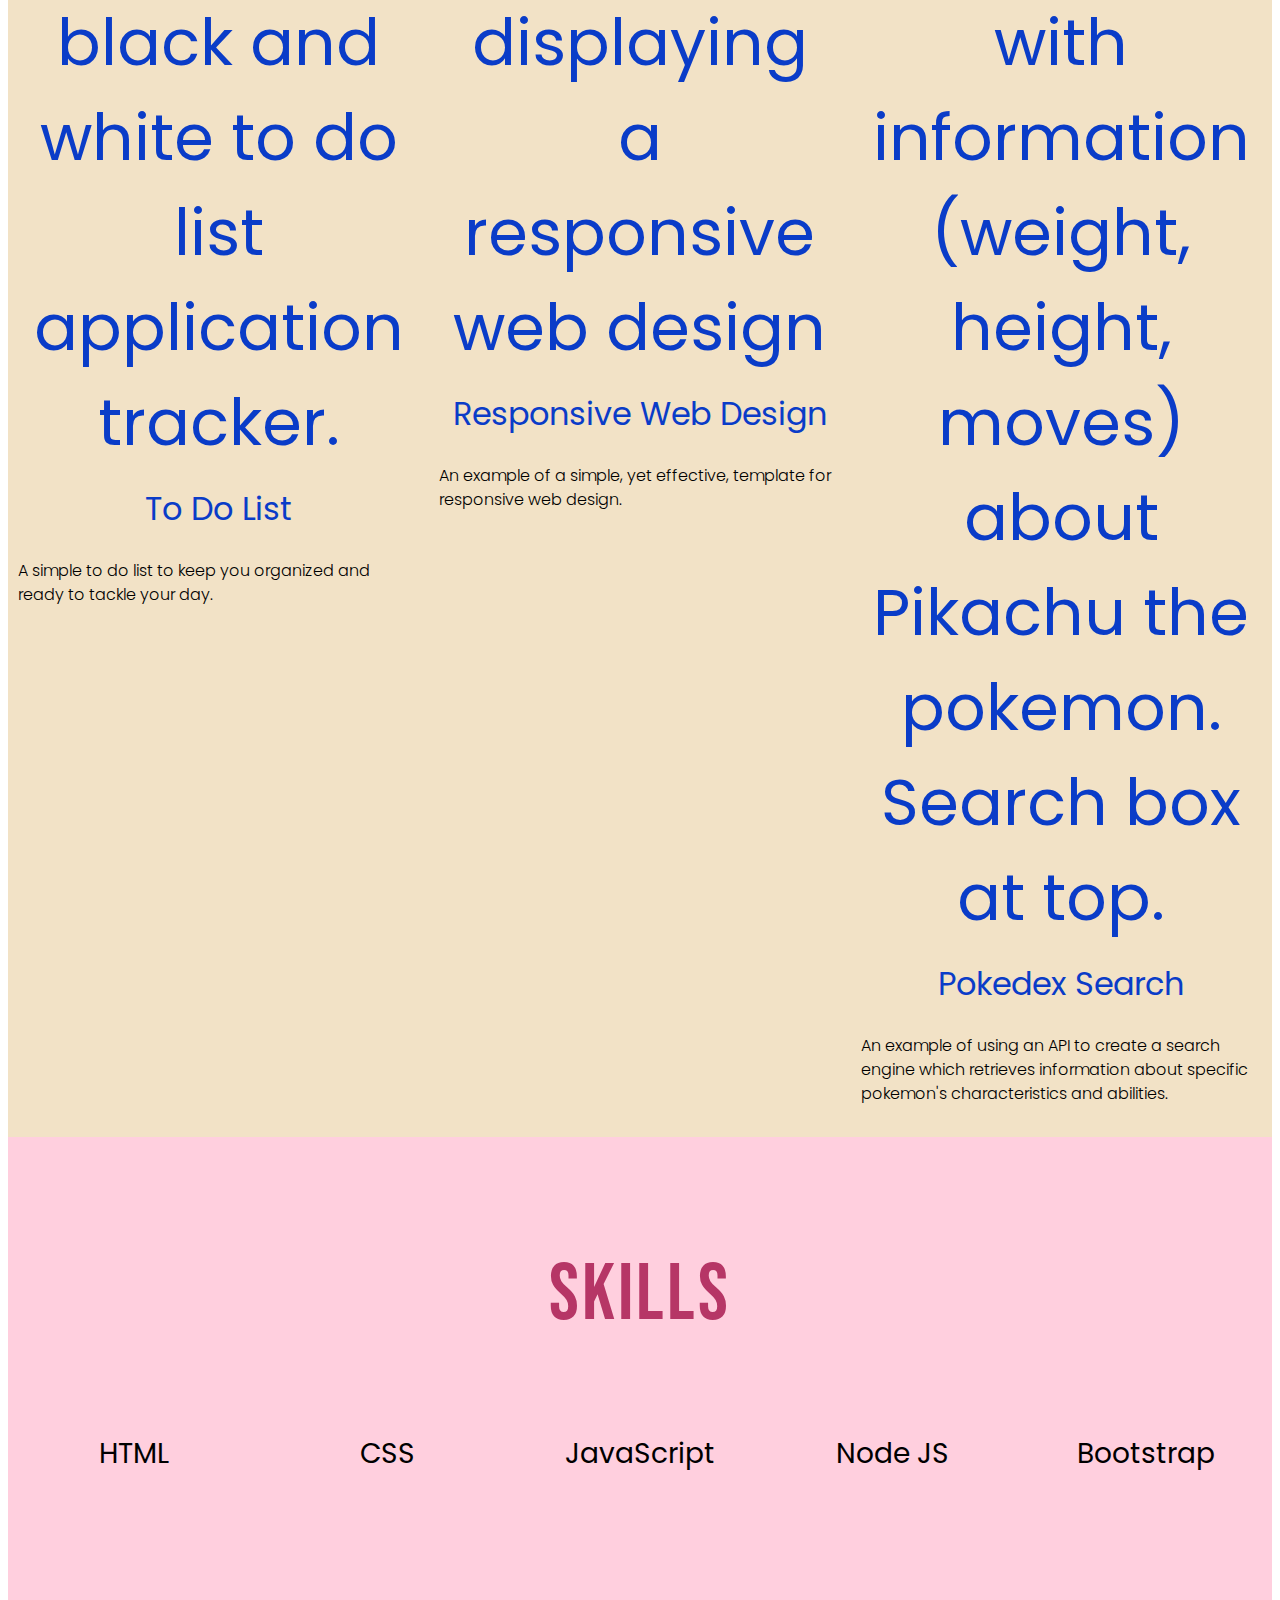
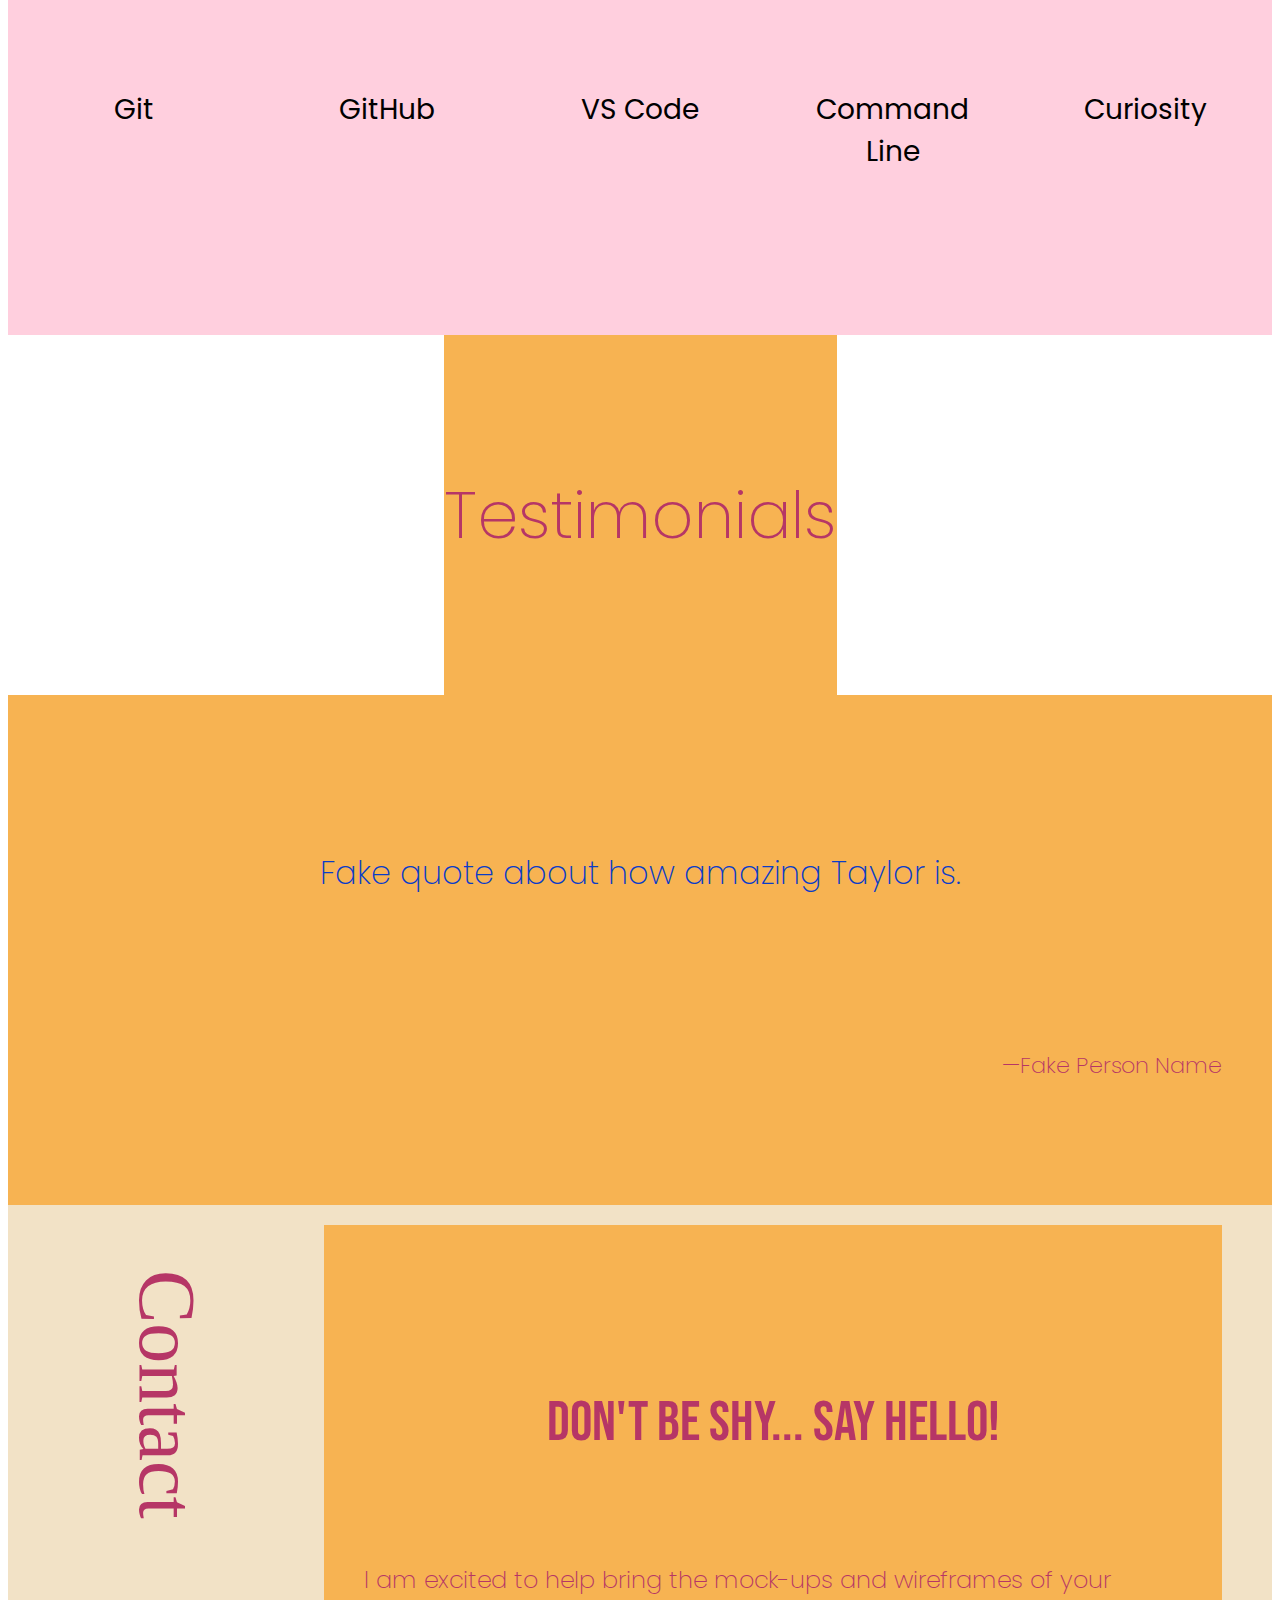
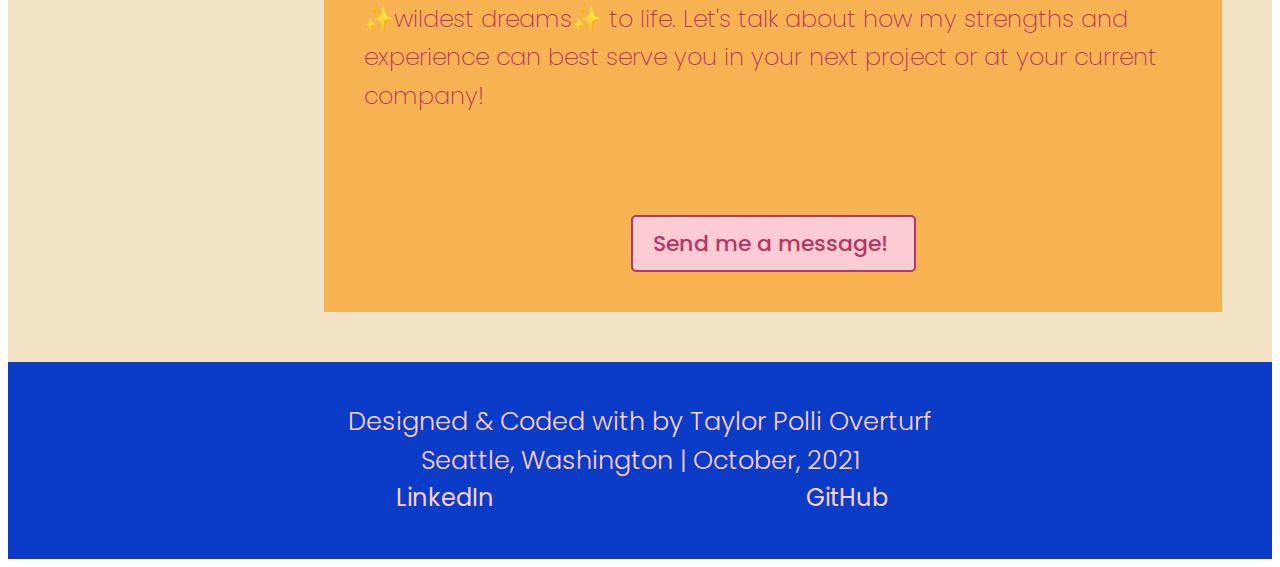
==== commit cf24bf01: "new email update" ====
--- a/index.html
+++ b/index.html
@@ -5,9 +5,9 @@
         <meta charset="UTF-8">
         <meta http-equiv="X-UA-Compatible" content="IE=edge">
         <meta name="viewport" content="width=device-width, initial-scale=1.0">
+
         <link rel="stylesheet" href="https://cdnjs.cloudflare.com/ajax/libs/meyer-reset/2.0/reset.min.css" integrity="sha512-NmLkDIU1C/C88wi324HBc+S2kLhi08PN5GDeUVVVC/BVt/9Izdsc9SVeVfA1UZbY3sHUlDSyRXhCzHfr6hmPPw==" crossorigin="anonymous" referrerpolicy="no-referrer" />
-           <!-- Google Fonts -->
-            <!-- 1 / 3 are currently not working due to CSS Style Reset  -->
+    <!-- Google Fonts -->
         <link rel="preconnect" href="https://fonts.googleapis.com"> 
         <link rel="preconnect" href="https://fonts.gstatic.com" crossorigin> 
         <link href="https://fonts.googleapis.com/css2?family=Bebas+Neue&family=Permanent+Marker&family=Poppins:wght@200;300;400;500&display=swap" rel="stylesheet">
@@ -17,6 +17,7 @@
     
     <!-- Font Awesome Icons -->
         <script src="https://kit.fontawesome.com/fc9b7adb22.js" crossorigin="anonymous"></script>
+
         <title>Taylor Polli Overturf, Developer</title>
     </head>
 
@@ -33,6 +34,7 @@
         <a href="#about-me" class="aboutNav">About</a>
         <a href="#projects">Projects</a>
         <a href="#skills">Skills</a>
+        <a href="#testimonials">Testimonials</a>
         <a href="#contact">Contact</a>
     </div>
     <!-- "Hamburger menu" / "Bar icon" to toggle the navigation links -->
@@ -44,12 +46,13 @@
     <a href="#about-me">About</a>
     <a href="#projects">Projects</a>
     <a href="#skills">Skills</a>
+    <a href="#testimonials">Testimonials</a>
     <a href="#contact">Contact</a>
 </div>
 
     <div id="wrapper">
 
-        <!-- HOME SECTION -->
+    <!-- HOME SECTION -->
         <div id="hello">
             <p class="welcome">Hello, <br>new friend!</p>
             <h1 class="one-liner"><span class="my-name-is-taylor">My name is Taylor.</span>
@@ -61,7 +64,7 @@
                 <i class="fas fa-desktop fa-3x"></i></span>
         </div>
 
-        <!-- ABOUT-ME SECTION -->
+    <!-- ABOUT-ME SECTION -->
         <div id="about-me">
             <img class="headshot" src="http://res.cloudinary.com/overturf/image/upload/v1633966172/IMG-3349_bue4kq.jpg" alt="A photo of me, Taylor: a smiling woman wearing glasses against a bright blue wall." width="500" height="600">
             <h2 class="name">Taylor Polli Overturf</h2>
@@ -70,7 +73,7 @@
             <p class="bio">I am a front-end web developer with a passion for responsive design and clear, clean code that fosters conversation, collaboration, and creativity. In a previous life, I was an ESL (English as a Second Language) teacher. I hold a Master’s Degree in Applied Linguistics from Columbia University, and I am deeply curious about language acquisition—whether it be a human or computer language!</p>
         </div>
 
-        <!-- PROJECTS SECTION -->
+    <!-- PROJECTS SECTION -->
         <div id="projects">
             <h3 class="project-title">Projects</h3>
             
@@ -87,7 +90,7 @@
             <br>Pokedex Search<br><p class="descriptiontext">An example of using an API to create a search engine which retrieves information about specific pokemon's characteristics and abilities.</p></a>
         </div>
 
-        <!-- SKILLS SECTION -->
+    <!-- SKILLS SECTION -->
         <div id="skills">
             <h3 class="skills-title">Skills</h3>
                 <span id="html"><i class="fab fa-html5 fa-2x"></i>
@@ -122,23 +125,9 @@
 
         </div>
 
-        <!-- TESTIMONIALS SECTION -->
-<!-- <div id="anothercontainer"> -->
-        <!-- <div id="slideshow"> -->
-    <!-- #1 Image  -->
-        <!-- <div><img class="testimonials" src="https://res.cloudinary.com/overturf/image/upload/v1634156951/Testimonial1_ggybxr.png" alt="test area" width="100%"></div> -->
-    
-    <!-- #2 Image  --> 
-        <!-- <div><img class="testimonials" src="https://res.cloudinary.com/overturf/image/upload/v1634156956/Testimonial2_uwy6vj.png" alt="test area" width="100%"></div> -->
+    <!-- TESTIMONIALS SECTION -->
 
-    <!-- #3 Image  --> 
-        <!-- <div><img class="testimonials" src="https://res.cloudinary.com/overturf/image/upload/v1634156948/Testimonial3_xfthgf.png" alt="test area" width="100%"></div> -->
-    
-    <!-- #4 Image  --> 
-        <!-- <div><img class="testimonials" src="https://res.cloudinary.com/overturf/image/upload/v1634156946/Testimonial4_ua4y3m.png" alt="test area" width="100%"></div> -->
-    <!-- </div> -->
-<!-- </div> -->
-
+<div id="testimonials" class="testimonials-title"><h3>Testimonials</h3></div>
 <div id="slideshow">
     <div class="testimonials">
         <i class="fas fa-quote-left fa-2x"></i><br>
@@ -167,26 +156,28 @@
         <i class="fas fa-quote-right fa-2x"></i><br><br><br>
         <p class="attributes">—Fake Fakeburg</p>
     </div>
-
 </div>
 
-        <!-- CONTACT SECTION -->
+    <!-- HELPER DIV -->
+        <div class="helpme"></div>
+
+    <!-- CONTACT SECTION -->
         <div id="contact">
             <h3 class="contact-title">Contact</h3>
         
-        <!-- CONTACT FORM -->
+    <!-- CONTACT FORM -->
     <div class="contact-form">
         <div class="form-container">
             <h4 class="connect">Don't be shy... Say hello!</h4>
             <h5 class="message-me">I am excited to help bring the mock-ups and wireframes of your ✨wildest dreams✨ to life. Let's talk about how my strengths and experience can best serve you in your next project or at your current company! </h5>
-            <div class="button"><button><a href="mailto:taylorpollioverturf@gmail.com?subject=Hello, new friend! 👋">Send me a message!&nbsp;<i class="far fa-paper-plane"></i></a></button></div>
+            <div class="button"><button><a href="mailto:dev.turf@gmail.com?subject=Hello, new friend! 👋">Send me a message!&nbsp;<i class="far fa-paper-plane"></i></a></button></div>
         </div>
     </div>
 
 </div>
 
     
-        <!-- FOOTER  -->
+    <!-- FOOTER  -->
         <footer id="footer">
             <span class="signature">Designed & Coded with <i class="fas fa-heart"></i> by Taylor Polli Overturf </span>
             <span class="location-date">Seattle, Washington | October, 2021</span>
--- a/portfolio-style.css
+++ b/portfolio-style.css
@@ -394,10 +394,10 @@
             left: 0;
             right: 0;
             text-align: center;
-            background-color: #0A3CC8;
+            background-color: #f7b352;
             padding-top: 150px;
             padding-bottom: 100px;
-            padding: 150px 50px 100px 50px; /* This will need a lot of thought! */
+            padding: 100px 50px 100px 50px; /* This will need a lot of thought! */
             /* top: 10px;
             left: 10px;
             right: 10px;
@@ -406,15 +406,15 @@
 
           .quotes {
               text-align: center;
-              color: #d18519; 
-              font-size: 2.5em;
+              color: #0A3CC8; 
+              font-size: 2em;
               line-height: 130%;
           }
 
           .attributes {
               float: right;
               color: #B63666; 
-              font-size: 1.5em;
+              font-size: 1.4em;
           }
 
           .fa-quote-left {
@@ -425,8 +425,30 @@
             float: right;
         }
 
-
-
+        .helpme {
+            padding-top: 500px;
+            background-color: #f7b352;
+        }
+
+        .testimonials-title {
+            text-align: center;
+            justify-self: center;
+            font-family: 'Bebas Neue', cursive;
+            font-size: 3.5em;
+            color: #B63666; 
+            padding: 65px 0;
+            background-color: #f7b352; 
+        }
+
+        /* DARKER PINK: #9c0248
+        BRIGHTER PINK: #B63666
+        LIGHTER PINK: #e86892
+        LIGHTEST PINK: #ffcfde
+        
+        GOLD: #d18519
+        EGG YOLK: #f7b352
+        OFF WHITE: #fff6e3
+        SAND: #F2E2C6 */
 
 
 
@@ -578,8 +600,8 @@
 
     .big-nav {
         display: grid;
-        grid-template-columns: 4fr 1fr 1fr 1fr 1fr;
-        font-size: 1.25em;
+        grid-template-columns: 4fr 1fr 1fr 1fr 1fr 1fr;
+        font-size: 1.2em;
         padding: 15px;
         position: sticky;
         font-family: 'Poppins', sans-serif;
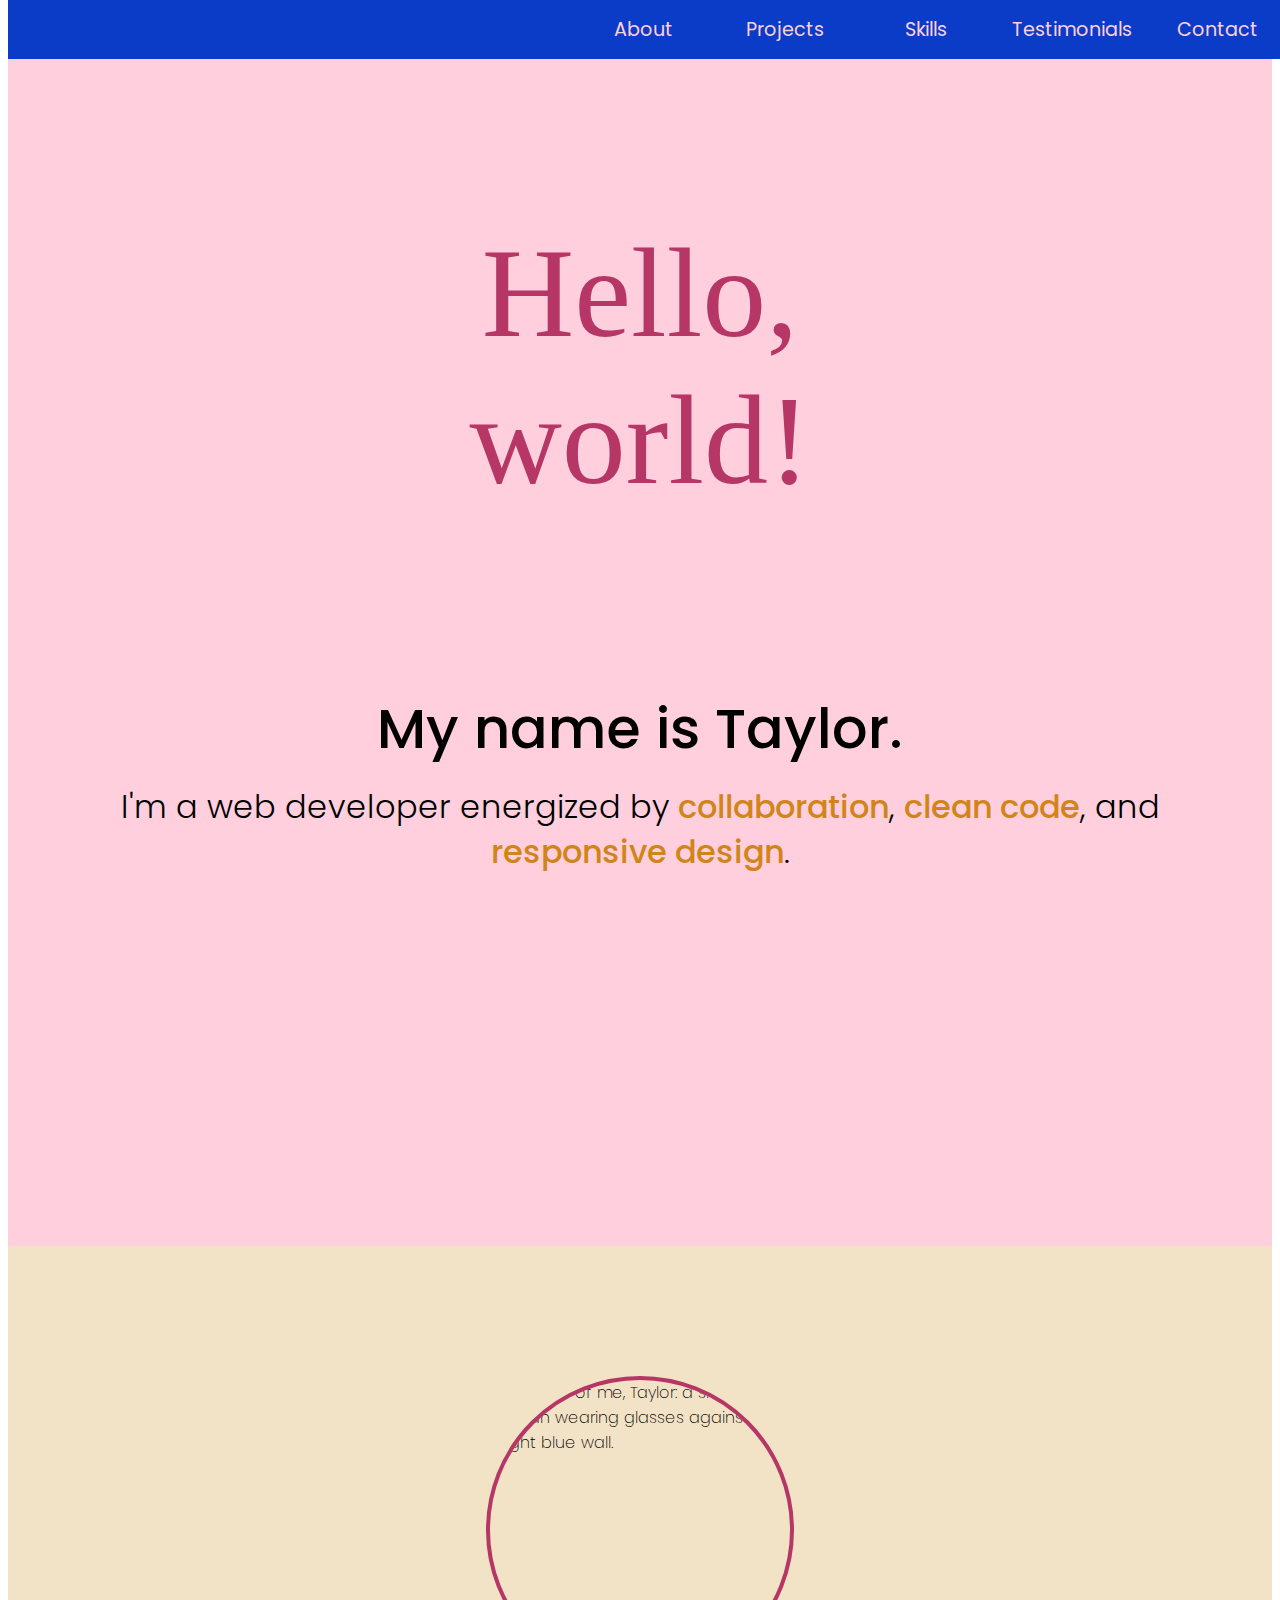
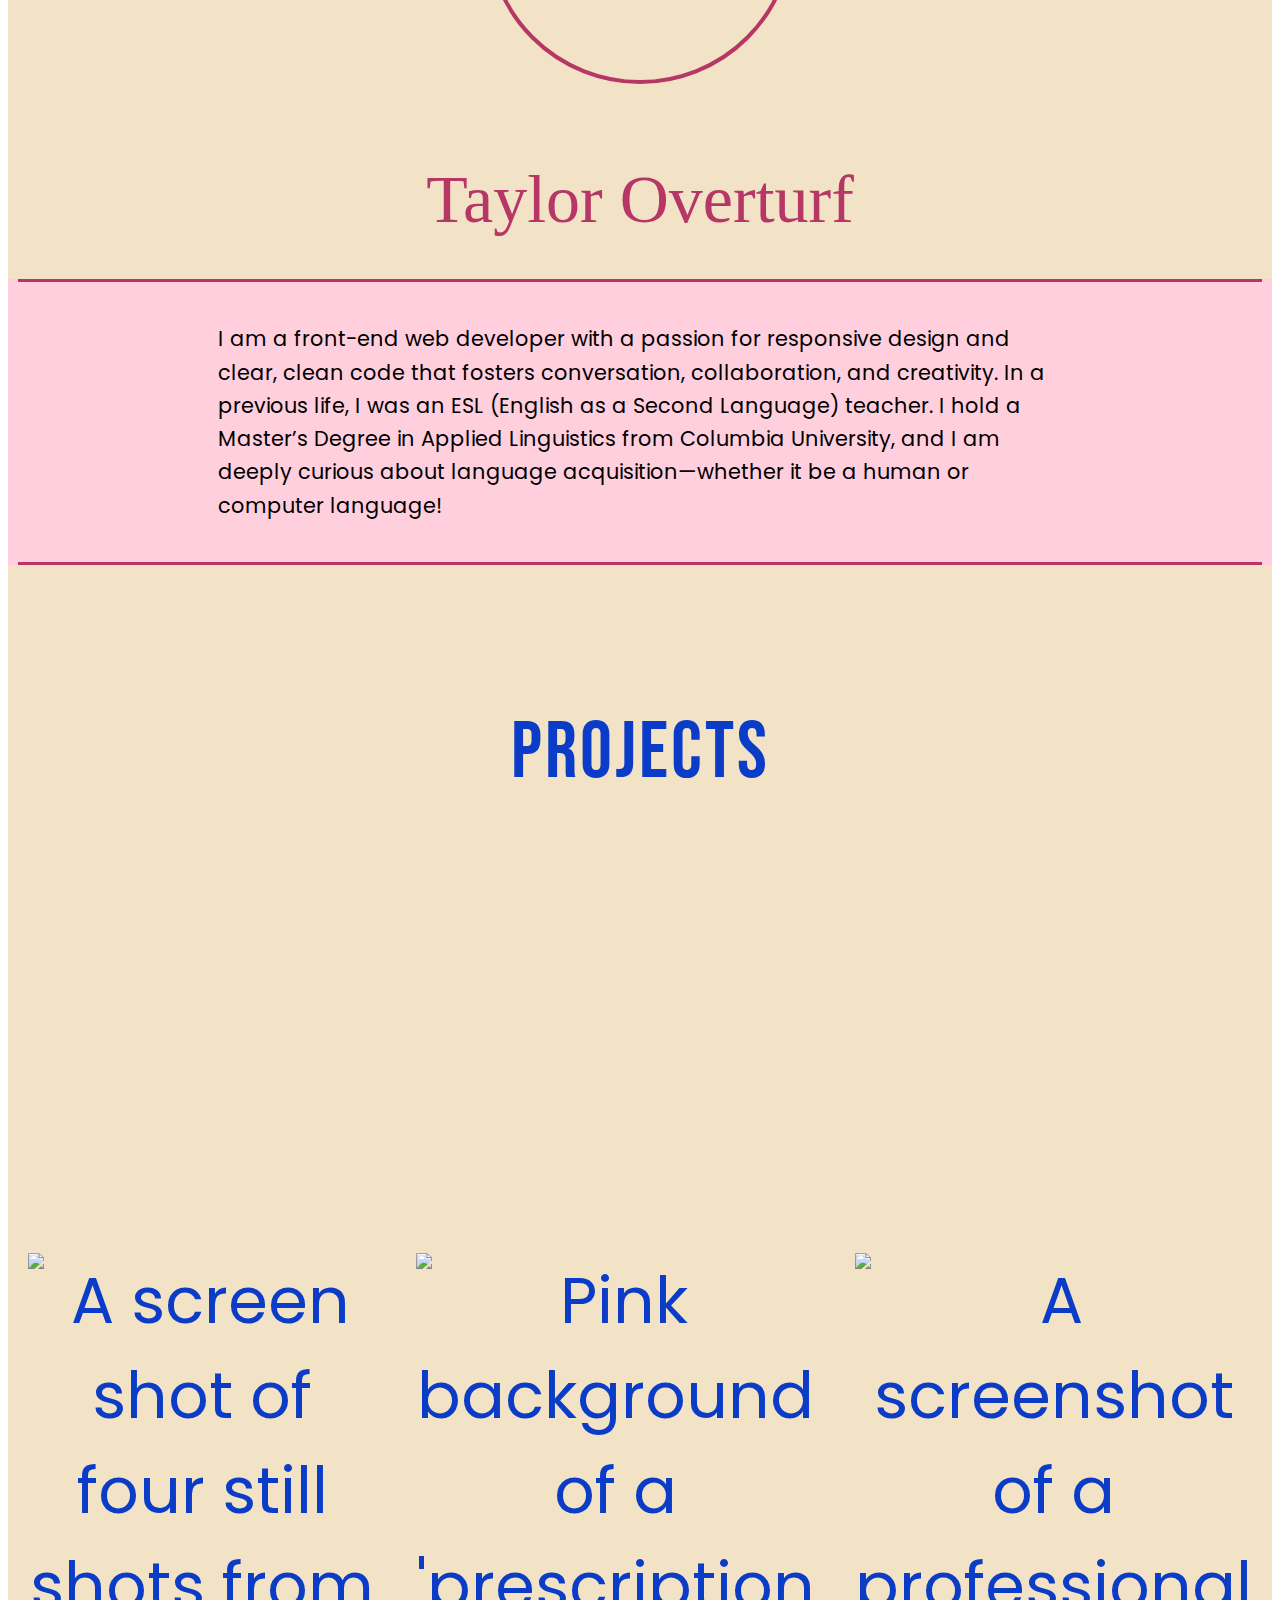
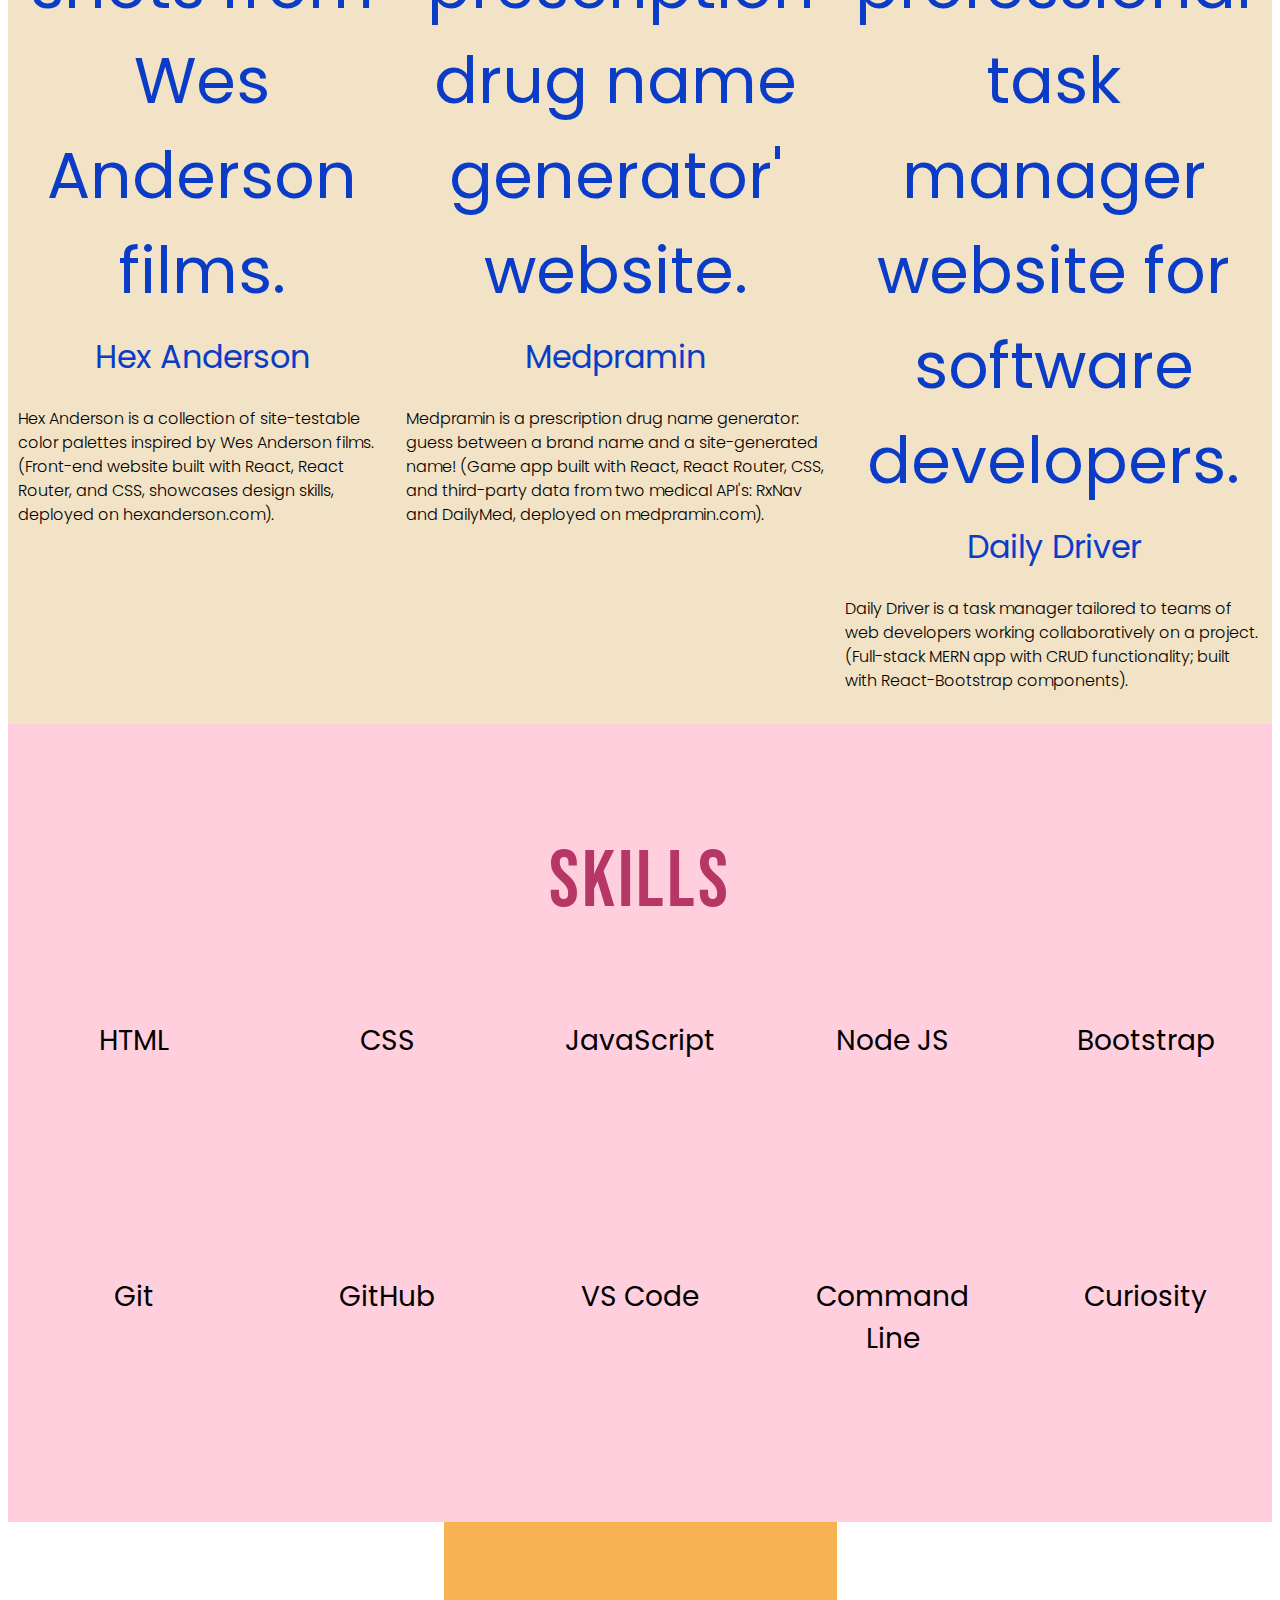
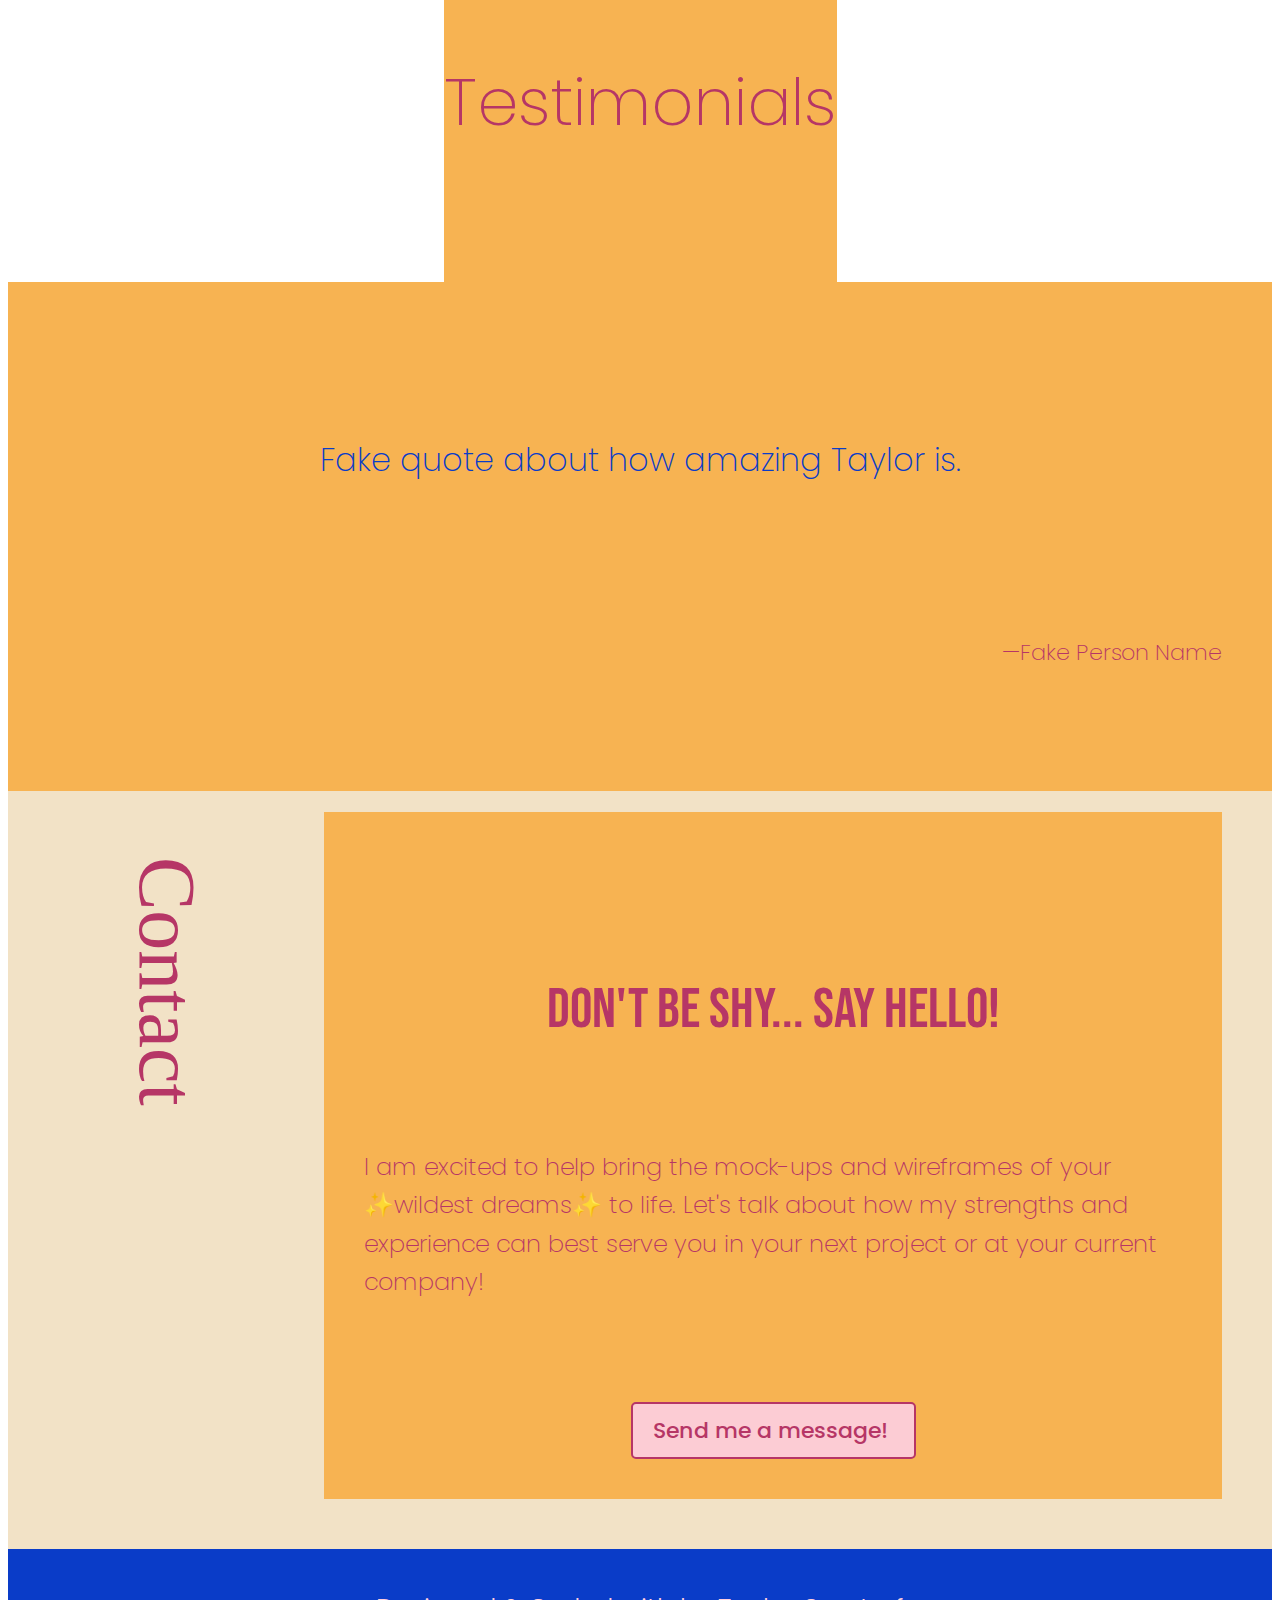
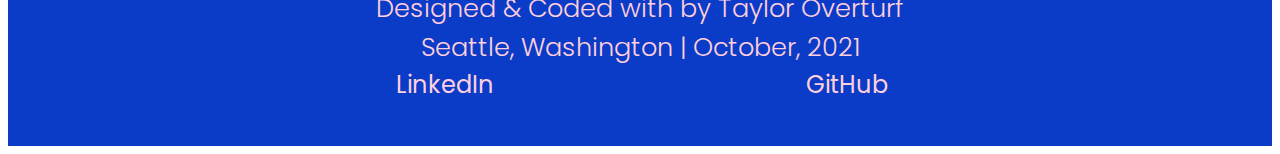
==== commit c1ac0379: "updating projects page" ====
--- a/index.html
+++ b/index.html
@@ -6,7 +6,9 @@
         <meta http-equiv="X-UA-Compatible" content="IE=edge">
         <meta name="viewport" content="width=device-width, initial-scale=1.0">
 
+    <!-- Style Reset -->
         <link rel="stylesheet" href="https://cdnjs.cloudflare.com/ajax/libs/meyer-reset/2.0/reset.min.css" integrity="sha512-NmLkDIU1C/C88wi324HBc+S2kLhi08PN5GDeUVVVC/BVt/9Izdsc9SVeVfA1UZbY3sHUlDSyRXhCzHfr6hmPPw==" crossorigin="anonymous" referrerpolicy="no-referrer" />
+    
     <!-- Google Fonts -->
         <link rel="preconnect" href="https://fonts.googleapis.com"> 
         <link rel="preconnect" href="https://fonts.gstatic.com" crossorigin> 
@@ -18,7 +20,11 @@
     <!-- Font Awesome Icons -->
         <script src="https://kit.fontawesome.com/fc9b7adb22.js" crossorigin="anonymous"></script>
 
-        <title>Taylor Polli Overturf, Developer</title>
+    <!-- Favicon -->
+        <link rel="shortcut icon" href="/favicon.ico?v=1" type="image/x-icon">
+        <link rel="icon" href="/favicon.ico?v=1" type="image/x-icon">
+
+        <title>Taylor Overturf, Developer</title>
     </head>
 
 <body>
@@ -29,18 +35,20 @@
     ><i id="navicons" class="fas fa-laptop-code fa-lg">&nbsp;&nbsp;</i>
     <i id="navicons" class="fab fa-linkedin fa-lg"></i></a>
 
-    <!-- Navigation links (hidden by default) -->
-    <div id="myLinks">
-        <a href="#about-me" class="aboutNav">About</a>
-        <a href="#projects">Projects</a>
-        <a href="#skills">Skills</a>
-        <a href="#testimonials">Testimonials</a>
-        <a href="#contact">Contact</a>
-    </div>
-    <!-- "Hamburger menu" / "Bar icon" to toggle the navigation links -->
-    <a href="#" class="icon"><i class="fa fa-bars fa-lg"></i></a>
+            <!-- Navigation links (hidden by default) -->
+            <div id="myLinks">
+                <a href="#about-me" class="aboutNav">About</a>
+                <a href="#projects">Projects</a>
+                <a href="#skills">Skills</a>
+                <a href="#testimonials">Testimonials</a>
+                <a href="#contact">Contact</a>
+            </div>
+
+            <!-- "Hamburger menu" / "Bar icon" to toggle the navigation links -->
+            <a href="#" class="icon"><i class="fa fa-bars fa-lg"></i></a>
 </div>
 
+    <!-- Navigation Bar for Tablet/Desktop -->
 <div class="big-nav">
     <a class="active" href="https://www.linkedin.com/in/tayloroverturf/" target="_blank"><i class="fas fa-laptop-code fa-lg">&nbsp;&nbsp;</i><i class="fab fa-linkedin fa-lg"></i></a>
     <a href="#about-me">About</a>
@@ -52,9 +60,10 @@
 
     <div id="wrapper">
 
+
     <!-- HOME SECTION -->
         <div id="hello">
-            <p class="welcome">Hello, <br>new friend!</p>
+            <p class="welcome">Hello, <br>world!</p>
             <h1 class="one-liner"><span class="my-name-is-taylor">My name is Taylor.</span>
                 <br> I'm a web developer energized by <span class="collaboration">collaboration</span>, 
                 <span class="clean-code">clean code</span>, and 
@@ -64,31 +73,34 @@
                 <i class="fas fa-desktop fa-3x"></i></span>
         </div>
 
-    <!-- ABOUT-ME SECTION -->
+
+    <!-- ABOUT ME SECTION -->
         <div id="about-me">
             <img class="headshot" src="http://res.cloudinary.com/overturf/image/upload/v1633966172/IMG-3349_bue4kq.jpg" alt="A photo of me, Taylor: a smiling woman wearing glasses against a bright blue wall." width="500" height="600">
-            <h2 class="name">Taylor Polli Overturf</h2>
+            <h2 class="name">Taylor Overturf</h2>
         </div>
         <div id="bio">
             <p class="bio">I am a front-end web developer with a passion for responsive design and clear, clean code that fosters conversation, collaboration, and creativity. In a previous life, I was an ESL (English as a Second Language) teacher. I hold a Master’s Degree in Applied Linguistics from Columbia University, and I am deeply curious about language acquisition—whether it be a human or computer language!</p>
         </div>
+
 
     <!-- PROJECTS SECTION -->
         <div id="projects">
             <h3 class="project-title">Projects</h3>
             
-            <a class="project1" href="https://github.com/over-taylor-turf/to-do-list" target="_blank">
-                <img class="project1" src="http://res.cloudinary.com/overturf/image/upload/v1634068579/project1-todolist.png" alt="A screen shot of a black and white to do list application tracker." width="80%">
-            <br>To Do List<br><p class="descriptiontext">A simple to do list to keep you organized and ready to tackle your day.</p></a>
+            <a class="project1" href="https://www.hexanderson.com/" target="_blank">
+                <img class="project1" src="https://res.cloudinary.com/overturf/image/upload/v1637983279/Screen_Shot_2021-11-26_at_7.19.56_PM_noozxg.png" alt="A screen shot of four still shots from Wes Anderson films." width="80%">
+            <br>Hex Anderson<br><p class="descriptiontext">Hex Anderson is a collection of site-testable color palettes inspired by Wes Anderson films. (Front-end website built with React, React Router, and CSS, showcases design skills, deployed on hexanderson.com).</p></a>
             
-            <a class="project2">
-                <img class="project2" src="http://res.cloudinary.com/overturf/image/upload/c_scale,w_361/v1634075925/responsive-web-design.png" alt="Colored boxes displaying a responsive web design" width="80%">
-            <br>Responsive Web Design<br><p class="descriptiontext">An example of a simple, yet effective, template for responsive web design.</p></a>
+            <a class="project2" href="https://www.hexanderson.com/" target="_blank">
+                <img class="project2" src="https://res.cloudinary.com/overturf/image/upload/v1637983264/Screen_Shot_2021-11-26_at_7.20.12_PM_tdk9sy.png" alt="Pink background of a 'prescription drug name generator' website." width="80%">
+            <br>Medpramin<br><p class="descriptiontext">Medpramin is a prescription drug name generator: guess between a brand name and a site-generated name! (Game app built with React, React Router, CSS, and third-party data from two medical API's: RxNav and DailyMed, deployed on medpramin.com).</p></a>
             
             <a class="project3">
-                <img class="project3" src="https://res.cloudinary.com/overturf/image/upload/v1634083760/pokemonnew.png" alt="Plain webpage with information (weight, height, moves) about Pikachu the pokemon. Search box at top." width="80%">
-            <br>Pokedex Search<br><p class="descriptiontext">An example of using an API to create a search engine which retrieves information about specific pokemon's characteristics and abilities.</p></a>
-        </div>
+                <img class="project3" src="https://res.cloudinary.com/overturf/image/upload/v1637983941/Screen_Shot_2021-11-26_at_7.30.57_PM_dqfdbj.png" alt="A screenshot of a professional task manager website for software developers." width="80%">
+            <br>Daily Driver<br><p class="descriptiontext">Daily Driver is a task manager tailored to teams of web developers working collaboratively on a project. (Full-stack MERN app with CRUD functionality; built with React-Bootstrap components).</p></a>
+        </div>
+
 
     <!-- SKILLS SECTION -->
         <div id="skills">
@@ -125,69 +137,72 @@
 
         </div>
 
+
     <!-- TESTIMONIALS SECTION -->
-
-<div id="testimonials" class="testimonials-title"><h3>Testimonials</h3></div>
-<div id="slideshow">
-    <div class="testimonials">
-        <i class="fas fa-quote-left fa-2x"></i><br>
-        <p class="quotes">Fake quote about how amazing Taylor is.</p><br>
-        <i class="fas fa-quote-right fa-2x"></i><br><br><br>
-        <p class="attributes">—Fake Person Name</p>
-    </div>
-
-    <div class="testimonials">
-        <i class="fas fa-quote-left fa-2x"></i><br>
-        <p class="quotes">“More words explaining why Taylor should get hired by you.”</p><br>
-        <i class="fas fa-quote-right fa-2x"></i><br><br><br>
-        <p class="attributes">—Fakey McFakerson</p>
-    </div>
-
-    <div class="testimonials">
-        <i class="fas fa-quote-left fa-2x"></i><br>
-        <p class="quotes">“Truly amazing!”</p><br>
-        <i class="fas fa-quote-right fa-2x"></i><br><br><br>
-        <p class="attributes">—A Fake Coworker’s Name </p>
-    </div>
-
-    <div class="testimonials">
-        <i class="fas fa-quote-left fa-2x"></i><br>
-        <p class="quotes">“More words explaining why Taylor should get hired by you.”</p><br>
-        <i class="fas fa-quote-right fa-2x"></i><br><br><br>
-        <p class="attributes">—Fake Fakeburg</p>
-    </div>
-</div>
+        <div id="testimonials" class="testimonials-title"><h3>Testimonials</h3></div>
+        <div id="slideshow">
+            <div class="testimonials">
+                <i class="fas fa-quote-left fa-2x"></i><br>
+                <p class="quotes">Fake quote about how amazing Taylor is.</p><br>
+                <i class="fas fa-quote-right fa-2x"></i><br><br><br>
+                <p class="attributes">—Fake Person Name</p>
+            </div>
+
+            <div class="testimonials">
+                <i class="fas fa-quote-left fa-2x"></i><br>
+                <p class="quotes">“More words explaining why Taylor should get hired by you.”</p><br>
+                <i class="fas fa-quote-right fa-2x"></i><br><br><br>
+                <p class="attributes">—Fakey McFakerson</p>
+            </div>
+
+            <div class="testimonials">
+                <i class="fas fa-quote-left fa-2x"></i><br>
+                <p class="quotes">“Truly amazing!”</p><br>
+                <i class="fas fa-quote-right fa-2x"></i><br><br><br>
+                <p class="attributes">—A Fake Coworker’s Name </p>
+            </div>
+
+            <div class="testimonials">
+                <i class="fas fa-quote-left fa-2x"></i><br>
+                <p class="quotes">“More words explaining why Taylor should get hired by you.”</p><br>
+                <i class="fas fa-quote-right fa-2x"></i><br><br><br>
+                <p class="attributes">—Fake Fakeburg</p>
+            </div>
+        </div>
 
     <!-- HELPER DIV -->
         <div class="helpme"></div>
 
+    
     <!-- CONTACT SECTION -->
         <div id="contact">
             <h3 class="contact-title">Contact</h3>
         
-    <!-- CONTACT FORM -->
-    <div class="contact-form">
-        <div class="form-container">
-            <h4 class="connect">Don't be shy... Say hello!</h4>
-            <h5 class="message-me">I am excited to help bring the mock-ups and wireframes of your ✨wildest dreams✨ to life. Let's talk about how my strengths and experience can best serve you in your next project or at your current company! </h5>
-            <div class="button"><button><a href="mailto:dev.turf@gmail.com?subject=Hello, new friend! 👋">Send me a message!&nbsp;<i class="far fa-paper-plane"></i></a></button></div>
-        </div>
-    </div>
+                <!-- In the future this could be a contact form, for now it's just a button! -->
+                <div class="contact-form">
+                    <div class="form-container">
+                        <h4 class="connect">Don't be shy... Say hello!</h4>
+                        <h5 class="message-me">I am excited to help bring the mock-ups and wireframes of your ✨wildest dreams✨ to life. Let's talk about how my strengths and experience can best serve you in your next project or at your current company! </h5>
+                        <div class="button"><button><a href="mailto:dev.turf@gmail.com?subject=Hello, new friend! 👋" target="_blank">Send me a message!&nbsp;<i class="far fa-paper-plane"></i></a></button></div>
+                    </div>
+                </div>
 
 </div>
 
     
     <!-- FOOTER  -->
         <footer id="footer">
-            <span class="signature">Designed & Coded with <i class="fas fa-heart"></i> by Taylor Polli Overturf </span>
+            <span class="signature">Designed & Coded with <i class="fas fa-heart"></i> by Taylor Overturf </span>
             <span class="location-date">Seattle, Washington | October, 2021</span>
             <a class="linkedin-link" href="https://www.linkedin.com/in/tayloroverturf/" target="_blank"><i class="fas fa-mouse-pointer"></i>&nbsp;&nbsp;LinkedIn</a>
             <a class="github-link" href="https://github.com/over-taylor-turf" target="_blank"><i class="fas fa-mouse-pointer"></i>&nbsp;&nbsp;GitHub</a>
         </footer>
     
-    
+    <!-- jQuery Script Tags  -->
         <script src="https://code.jquery.com/jquery-3.3.1.js"></script>
         <script src="https://code.jquery.com/ui/1.12.1/jquery-ui.js" integrity="sha256-T0Vest3yCU7pafRw9r+settMBX6JkKN06dqBnpQ8d30=" crossorigin="anonymous"></script>
         <script src="portfolio-script.js"></script>
+        
 </body>
+
 </html>--- a/portfolio-style.css
+++ b/portfolio-style.css
@@ -440,16 +440,6 @@
             background-color: #f7b352; 
         }
 
-        /* DARKER PINK: #9c0248
-        BRIGHTER PINK: #B63666
-        LIGHTER PINK: #e86892
-        LIGHTEST PINK: #ffcfde
-        
-        GOLD: #d18519
-        EGG YOLK: #f7b352
-        OFF WHITE: #fff6e3
-        SAND: #F2E2C6 */
-
 
 
 /* CONTACT SECTION */
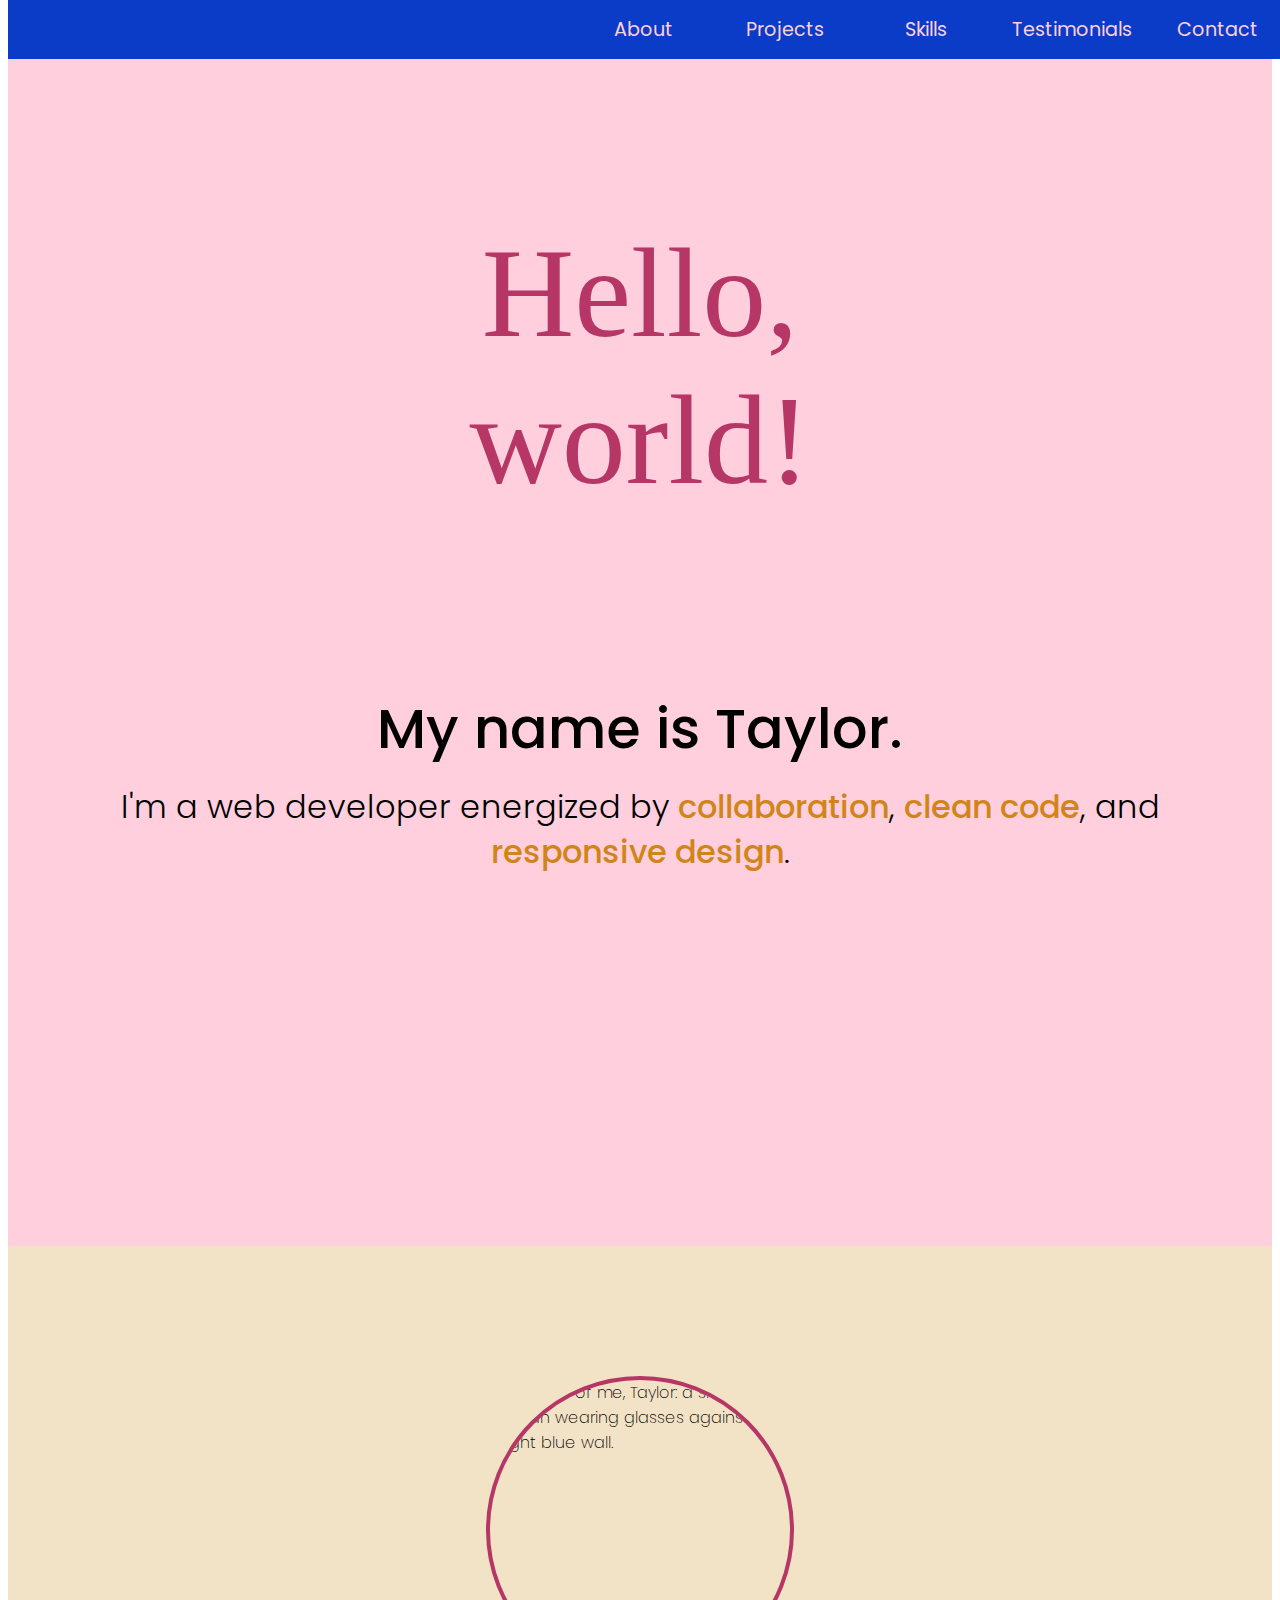
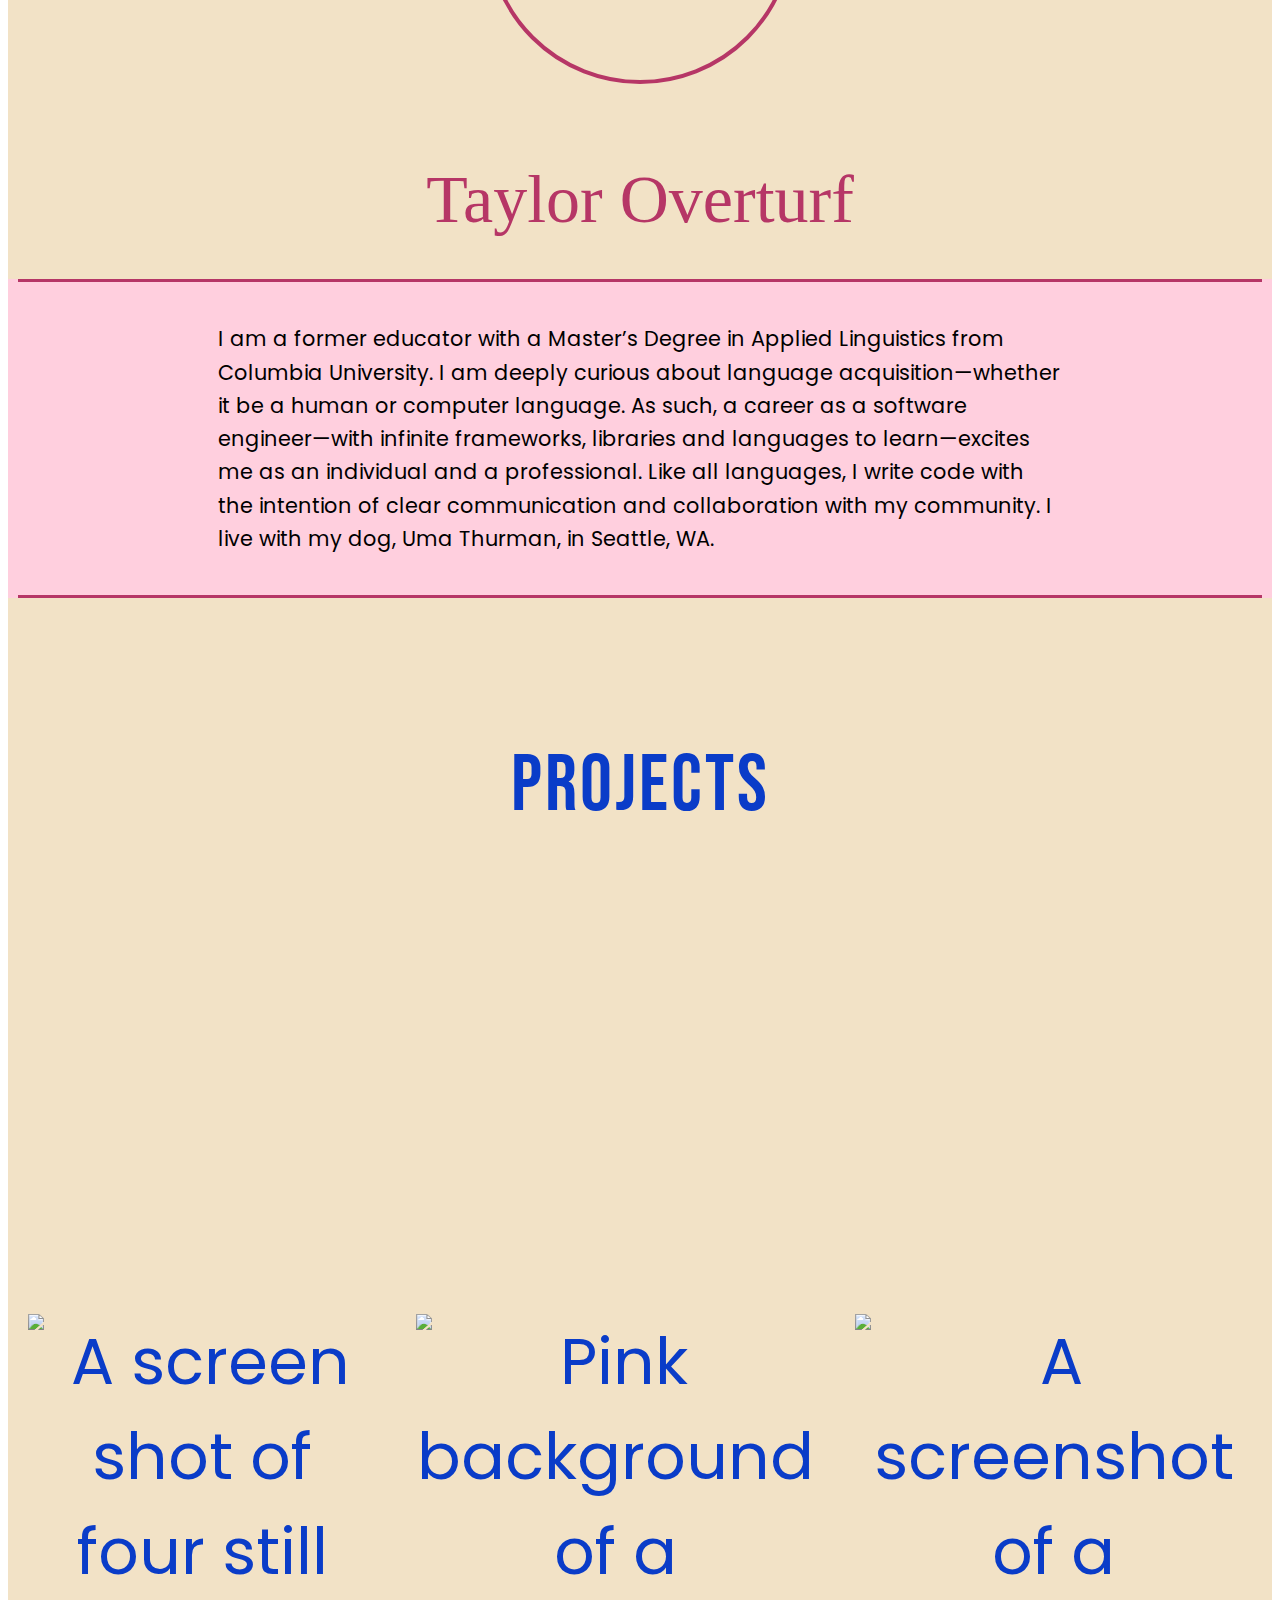
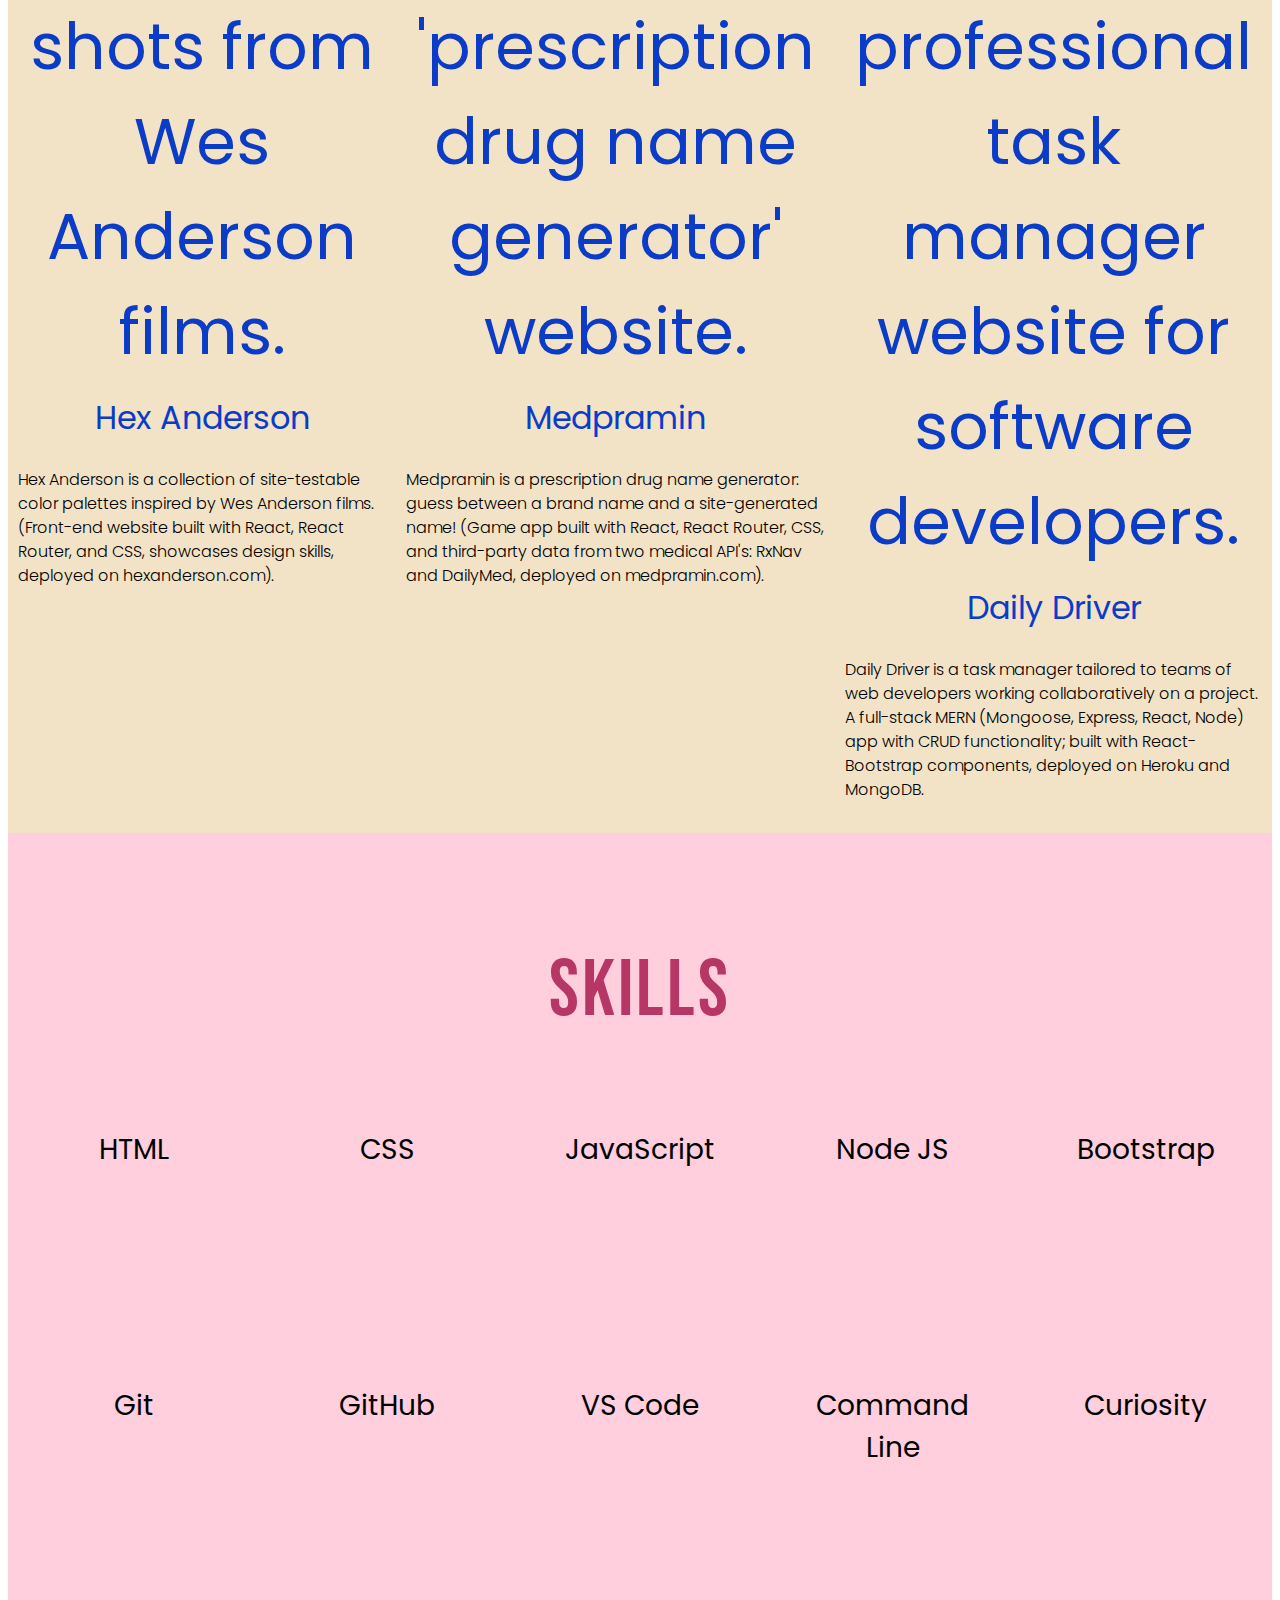
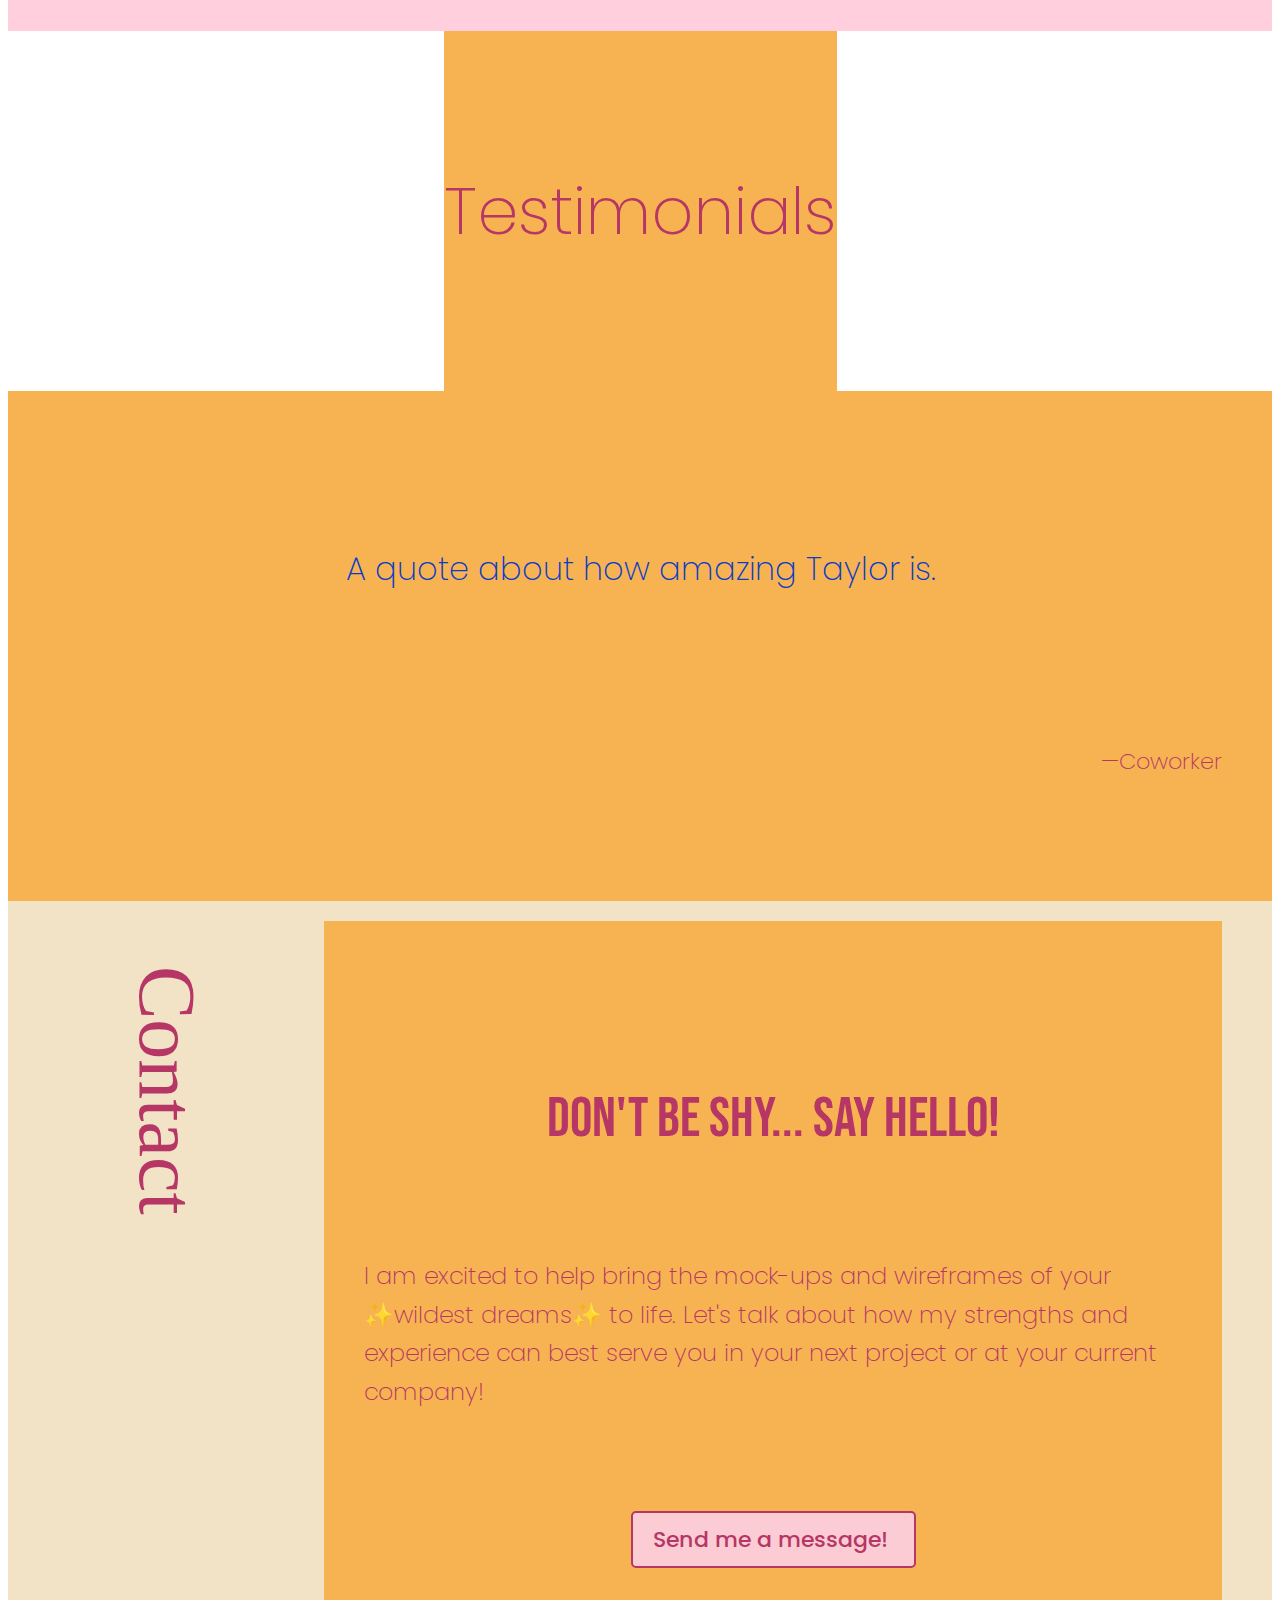
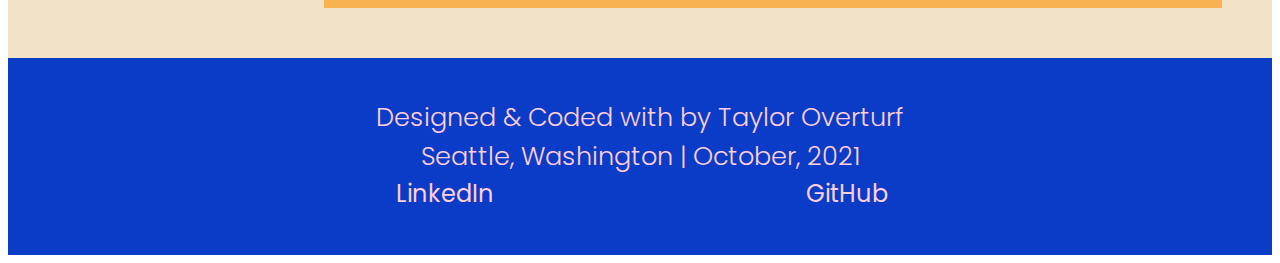
==== commit 7108fe20: "updated bio" ====
--- a/index.html
+++ b/index.html
@@ -80,7 +80,7 @@
             <h2 class="name">Taylor Overturf</h2>
         </div>
         <div id="bio">
-            <p class="bio">I am a front-end web developer with a passion for responsive design and clear, clean code that fosters conversation, collaboration, and creativity. In a previous life, I was an ESL (English as a Second Language) teacher. I hold a Master’s Degree in Applied Linguistics from Columbia University, and I am deeply curious about language acquisition—whether it be a human or computer language!</p>
+            <p class="bio">I am a former educator with a Master’s Degree in Applied Linguistics from Columbia University. I am deeply curious about language acquisition—whether it be a human or computer language. As such, a career as a software engineer—with infinite frameworks, libraries and languages to learn—excites me as an individual and a professional. Like all languages, I write code with the intention of clear communication and collaboration with my community. I live with my dog, Uma Thurman, in Seattle, WA.</p>
         </div>
 
 
@@ -97,8 +97,8 @@
             <br>Medpramin<br><p class="descriptiontext">Medpramin is a prescription drug name generator: guess between a brand name and a site-generated name! (Game app built with React, React Router, CSS, and third-party data from two medical API's: RxNav and DailyMed, deployed on medpramin.com).</p></a>
             
             <a class="project3">
-                <img class="project3" src="https://res.cloudinary.com/overturf/image/upload/v1637983941/Screen_Shot_2021-11-26_at_7.30.57_PM_dqfdbj.png" alt="A screenshot of a professional task manager website for software developers." width="80%">
-            <br>Daily Driver<br><p class="descriptiontext">Daily Driver is a task manager tailored to teams of web developers working collaboratively on a project. (Full-stack MERN app with CRUD functionality; built with React-Bootstrap components).</p></a>
+                <img class="project3" src="https://res.cloudinary.com/overturf/image/upload/v1637984712/Screen_Shot_2021-11-26_at_7.44.18_PM_dpo4bw.png" alt="A screenshot of a professional task manager website for software developers." width="80%">
+            <br>Daily Driver<br><p class="descriptiontext">Daily Driver is a task manager tailored to teams of web developers working collaboratively on a project. A full-stack MERN (Mongoose, Express, React, Node) app with CRUD functionality; built with React-Bootstrap components, deployed on Heroku and MongoDB.</p></a>
         </div>
 
 
@@ -143,30 +143,30 @@
         <div id="slideshow">
             <div class="testimonials">
                 <i class="fas fa-quote-left fa-2x"></i><br>
-                <p class="quotes">Fake quote about how amazing Taylor is.</p><br>
-                <i class="fas fa-quote-right fa-2x"></i><br><br><br>
-                <p class="attributes">—Fake Person Name</p>
-            </div>
-
-            <div class="testimonials">
-                <i class="fas fa-quote-left fa-2x"></i><br>
-                <p class="quotes">“More words explaining why Taylor should get hired by you.”</p><br>
-                <i class="fas fa-quote-right fa-2x"></i><br><br><br>
-                <p class="attributes">—Fakey McFakerson</p>
-            </div>
-
-            <div class="testimonials">
-                <i class="fas fa-quote-left fa-2x"></i><br>
-                <p class="quotes">“Truly amazing!”</p><br>
-                <i class="fas fa-quote-right fa-2x"></i><br><br><br>
-                <p class="attributes">—A Fake Coworker’s Name </p>
-            </div>
-
-            <div class="testimonials">
-                <i class="fas fa-quote-left fa-2x"></i><br>
-                <p class="quotes">“More words explaining why Taylor should get hired by you.”</p><br>
-                <i class="fas fa-quote-right fa-2x"></i><br><br><br>
-                <p class="attributes">—Fake Fakeburg</p>
+                <p class="quotes">A quote about how amazing Taylor is.</p><br>
+                <i class="fas fa-quote-right fa-2x"></i><br><br><br>
+                <p class="attributes">—Coworker</p>
+            </div>
+
+            <div class="testimonials">
+                <i class="fas fa-quote-left fa-2x"></i><br>
+                <p class="quotes">She is truly incredible!</p><br>
+                <i class="fas fa-quote-right fa-2x"></i><br><br><br>
+                <p class="attributes">—A Peer</p>
+            </div>
+
+            <div class="testimonials">
+                <i class="fas fa-quote-left fa-2x"></i><br>
+                <p class="quotes">My favorite child!</p><br>
+                <i class="fas fa-quote-right fa-2x"></i><br><br><br>
+                <p class="attributes">—Taylor's Mother</p>
+            </div>
+
+            <div class="testimonials">
+                <i class="fas fa-quote-left fa-2x"></i><br>
+                <p class="quotes">More words explaining why Taylor should get hired by you.</p><br>
+                <i class="fas fa-quote-right fa-2x"></i><br><br><br>
+                <p class="attributes">—Coworker</p>
             </div>
         </div>
 
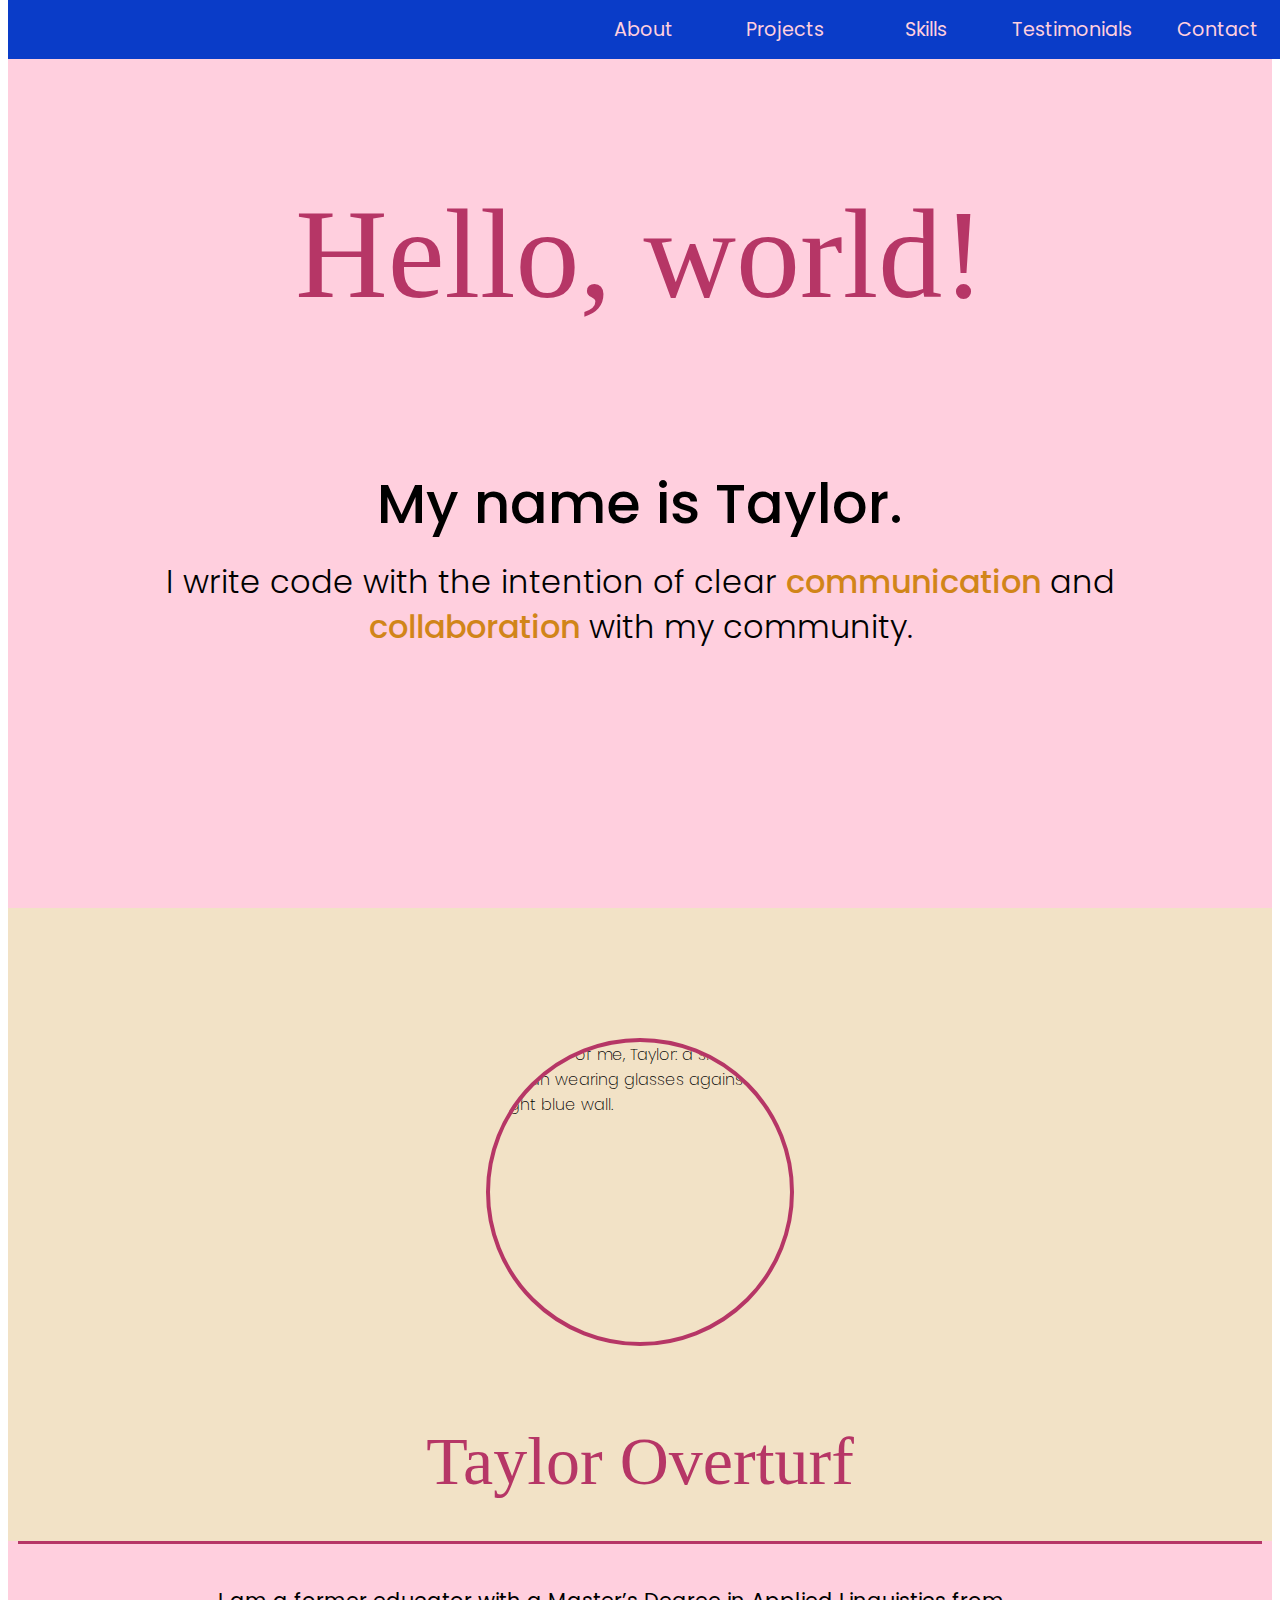
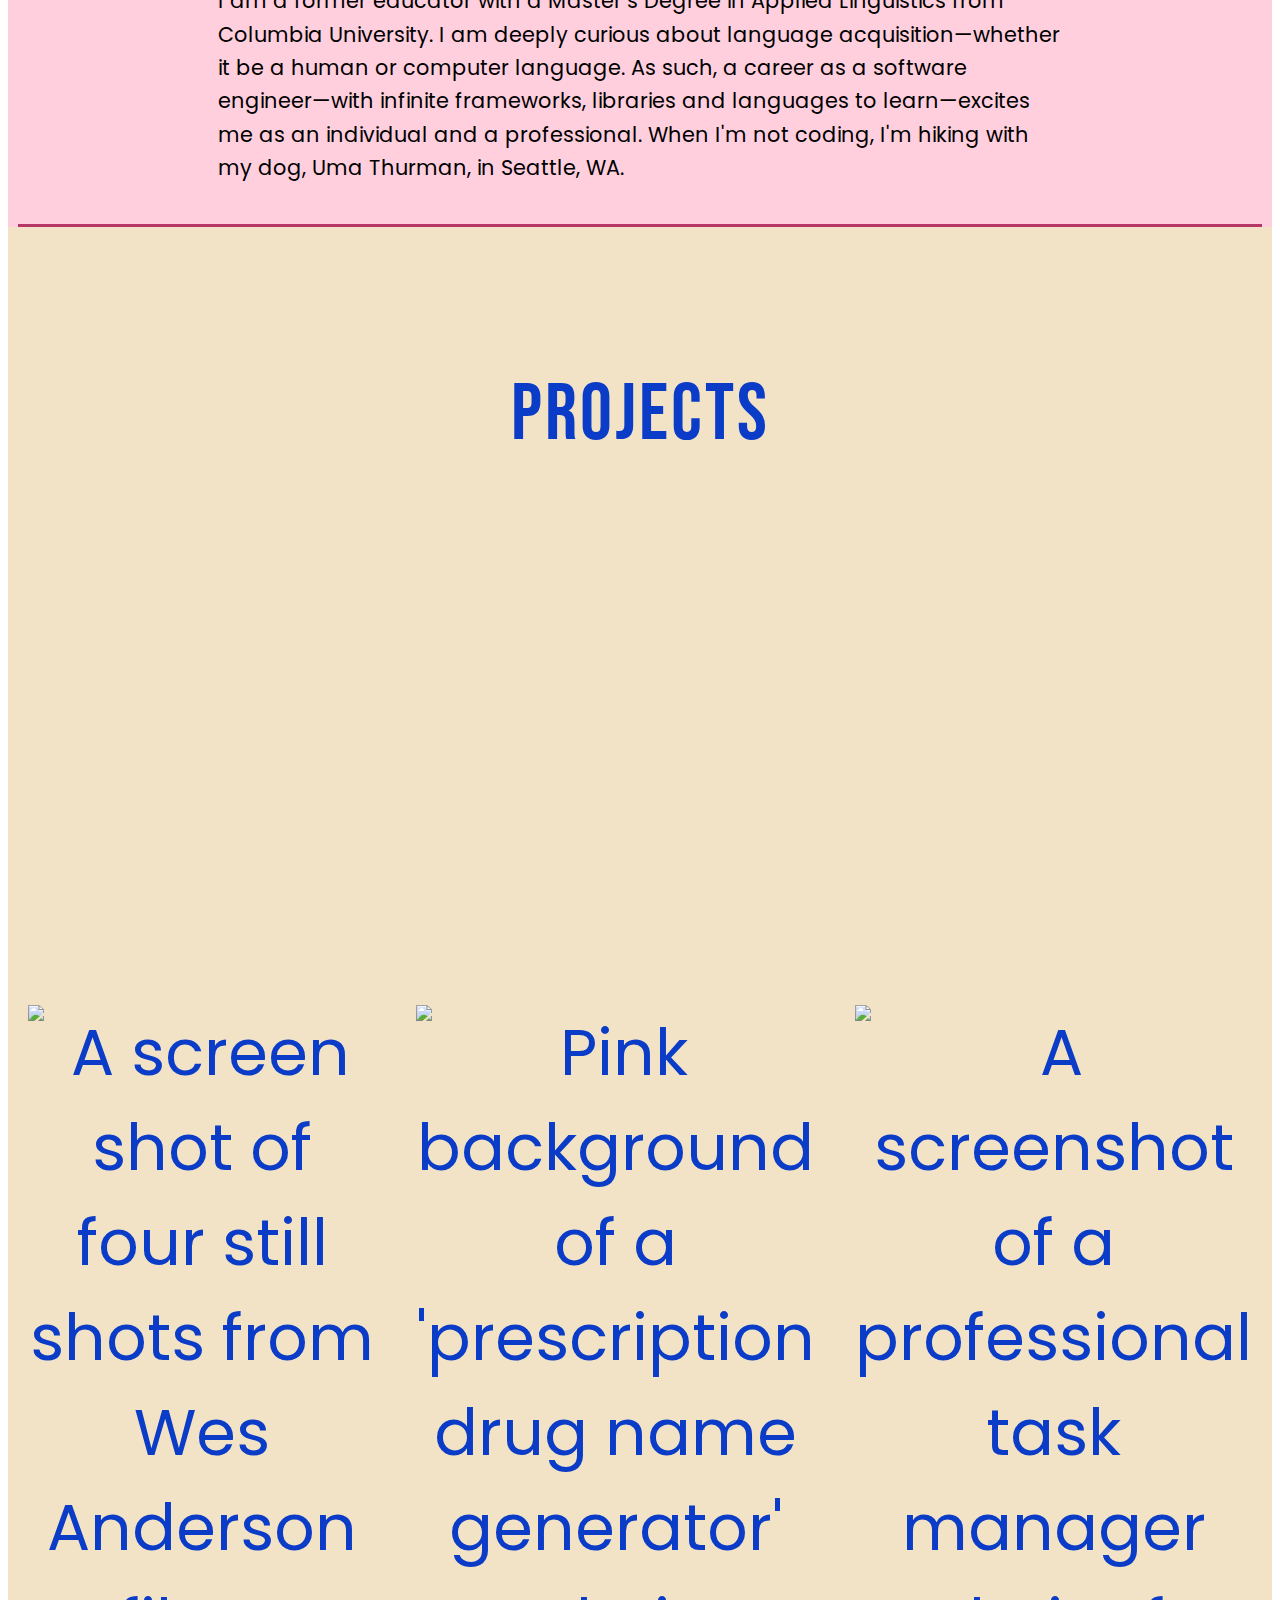
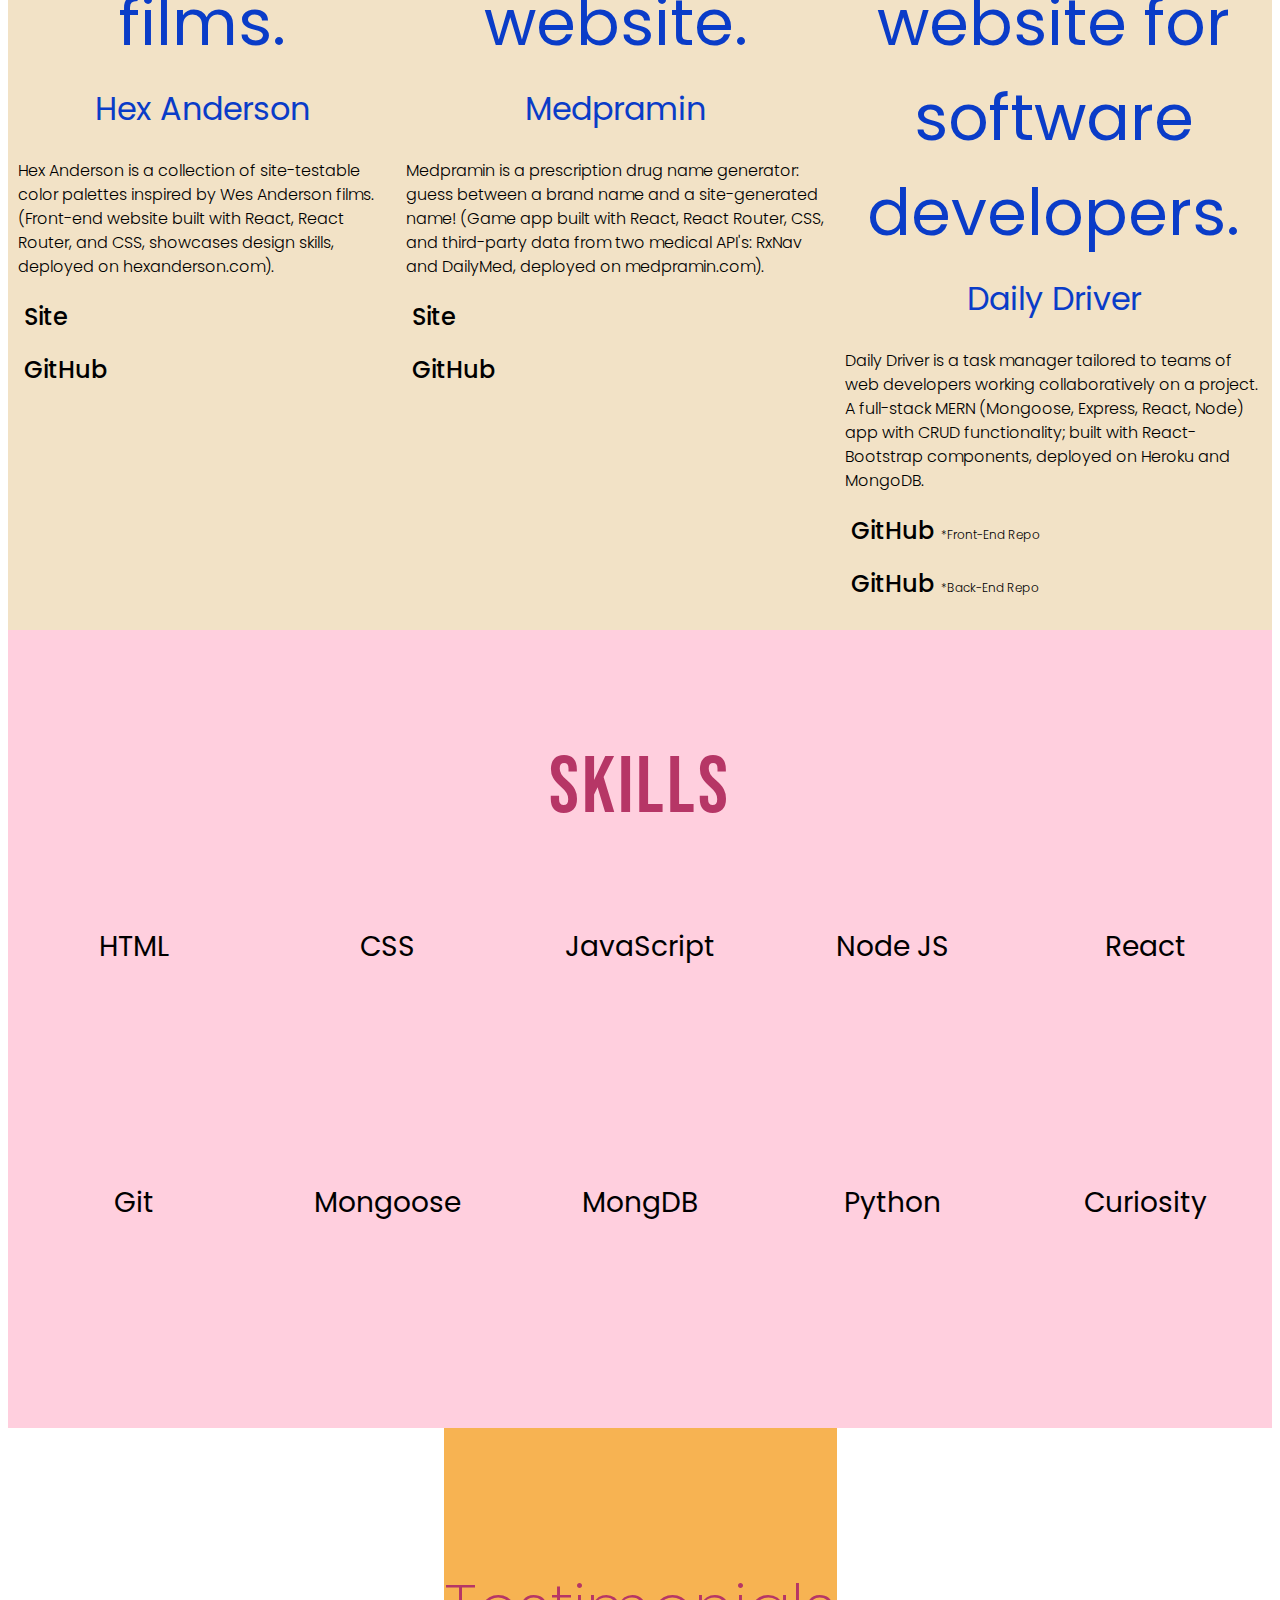
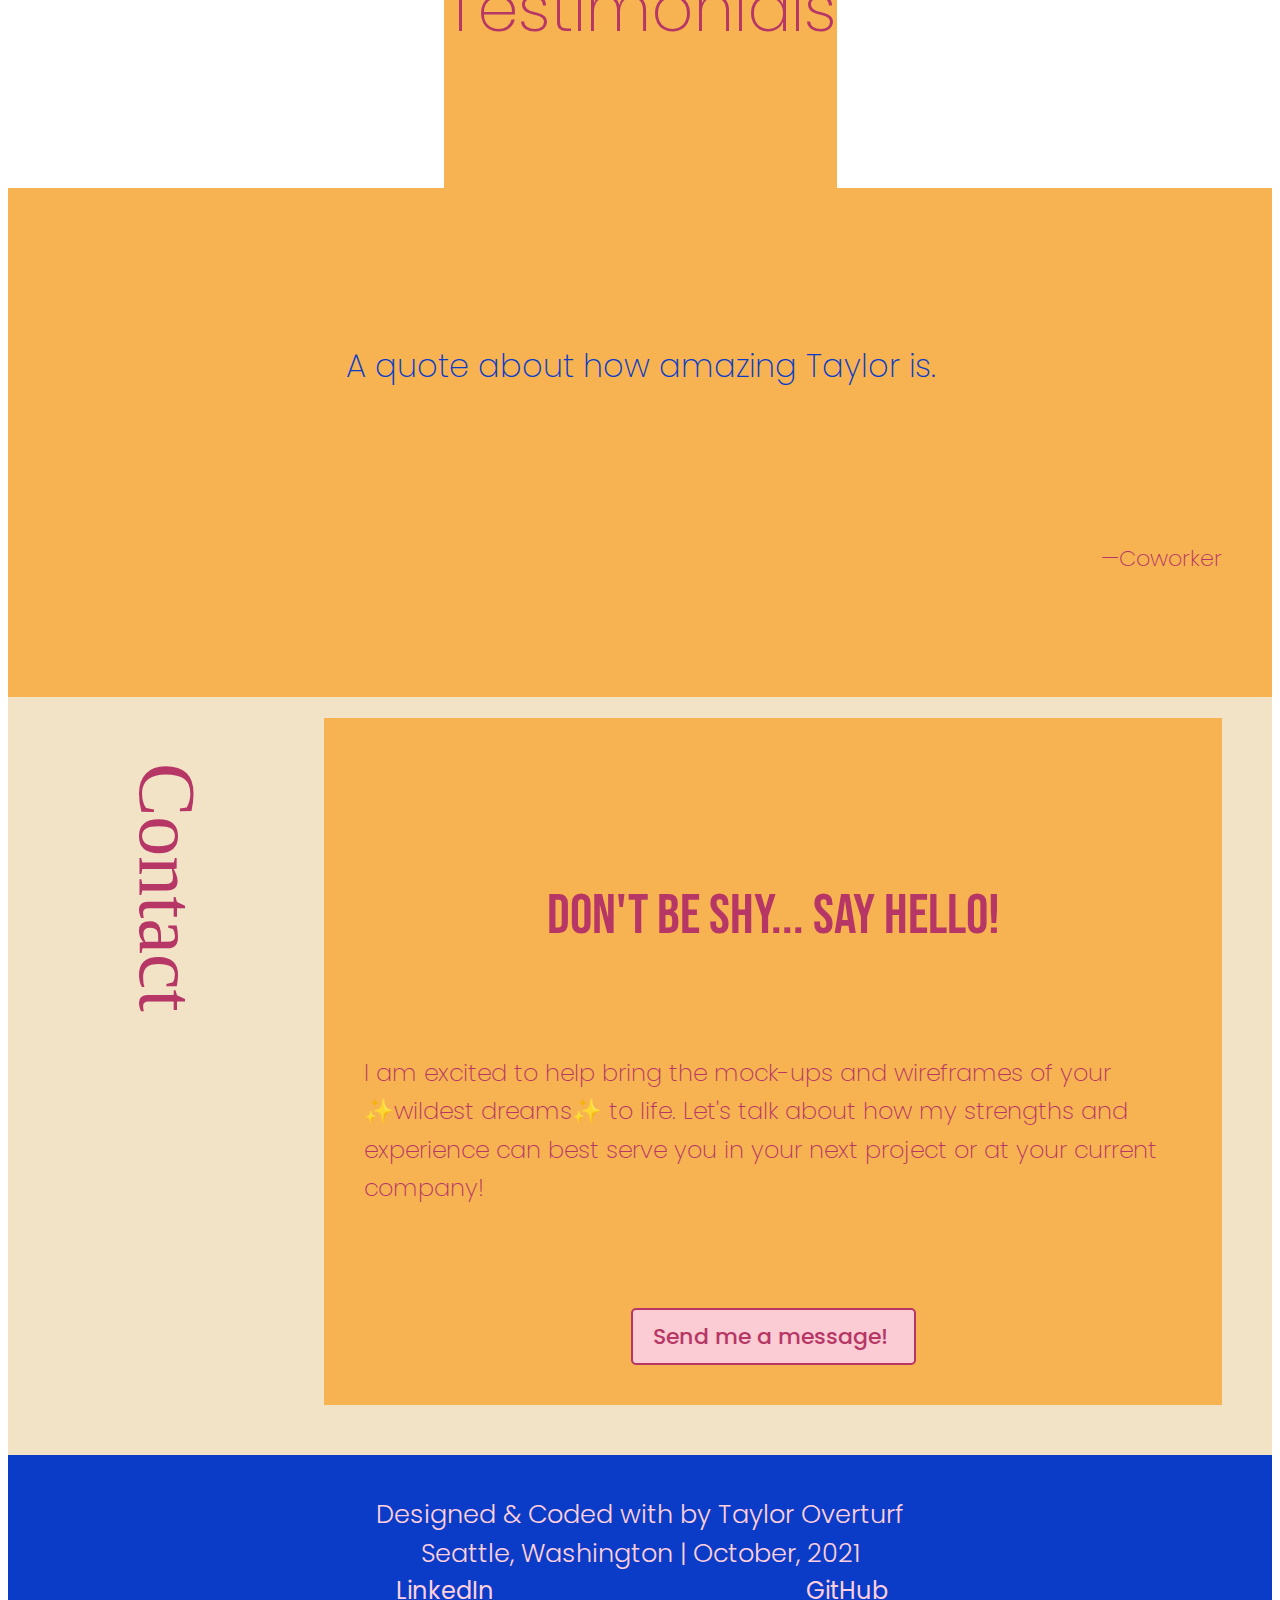
==== commit 3eb4c85b: "viewport height for landing page" ====
--- a/index.html
+++ b/index.html
@@ -24,7 +24,7 @@
         <link rel="shortcut icon" href="/favicon.ico?v=1" type="image/x-icon">
         <link rel="icon" href="/favicon.ico?v=1" type="image/x-icon">
 
-        <title>Taylor Overturf, Developer</title>
+        <title>StackOverturf</title>
     </head>
 
 <body>
@@ -32,8 +32,7 @@
     <!-- Navigation Bar for Mobile -->
 <div class="topnav">
     <a class="active" href="https://www.linkedin.com/in/tayloroverturf/" target="_blank"
-    ><i id="navicons" class="fas fa-laptop-code fa-lg">&nbsp;&nbsp;</i>
-    <i id="navicons" class="fab fa-linkedin fa-lg"></i></a>
+    ><i class="fas fa-laptop-code fa-lg"></i></a>
 
             <!-- Navigation links (hidden by default) -->
             <div id="myLinks">
@@ -50,7 +49,7 @@
 
     <!-- Navigation Bar for Tablet/Desktop -->
 <div class="big-nav">
-    <a class="active" href="https://www.linkedin.com/in/tayloroverturf/" target="_blank"><i class="fas fa-laptop-code fa-lg">&nbsp;&nbsp;</i><i class="fab fa-linkedin fa-lg"></i></a>
+    <a class="active" href="https://www.linkedin.com/in/tayloroverturf/" target="_blank"><i class="fas fa-laptop-code fa-lg"></i></a>
     <a href="#about-me">About</a>
     <a href="#projects">Projects</a>
     <a href="#skills">Skills</a>
@@ -63,11 +62,9 @@
 
     <!-- HOME SECTION -->
         <div id="hello">
-            <p class="welcome">Hello, <br>world!</p>
+            <p class="welcome">Hello, world!</p>
             <h1 class="one-liner"><span class="my-name-is-taylor">My name is Taylor.</span>
-                <br> I'm a web developer energized by <span class="collaboration">collaboration</span>, 
-                <span class="clean-code">clean code</span>, and 
-                <span class="responsive-design">responsive design</span>.</span></h1>
+                <br> I write code with the intention of clear <span class="clean-code">communication</span> and <span class="collaboration">collaboration</span> with my community.</h1>
             <span id="hello-icons"><i class="fas fa-mobile-alt fa-3x"></i>&nbsp;&nbsp;&nbsp;
                 <i class="fas fa-laptop fa-3x"></i>&nbsp;&nbsp;&nbsp;
                 <i class="fas fa-desktop fa-3x"></i></span>
@@ -75,31 +72,42 @@
 
 
     <!-- ABOUT ME SECTION -->
+    <div class="viewport">
         <div id="about-me">
             <img class="headshot" src="http://res.cloudinary.com/overturf/image/upload/v1633966172/IMG-3349_bue4kq.jpg" alt="A photo of me, Taylor: a smiling woman wearing glasses against a bright blue wall." width="500" height="600">
             <h2 class="name">Taylor Overturf</h2>
         </div>
         <div id="bio">
-            <p class="bio">I am a former educator with a Master’s Degree in Applied Linguistics from Columbia University. I am deeply curious about language acquisition—whether it be a human or computer language. As such, a career as a software engineer—with infinite frameworks, libraries and languages to learn—excites me as an individual and a professional. Like all languages, I write code with the intention of clear communication and collaboration with my community. I live with my dog, Uma Thurman, in Seattle, WA.</p>
-        </div>
+            <p class="bio">I am a former educator with a Master’s Degree in Applied Linguistics from Columbia University. I am deeply curious about language acquisition—whether it be a human or computer language. As such, a career as a software engineer—with infinite frameworks, libraries and languages to learn—excites me as an individual and a professional. When I'm not coding, I'm hiking with my dog, Uma Thurman, in Seattle, WA.</p>
+        </div>
+    </div>
 
 
     <!-- PROJECTS SECTION -->
         <div id="projects">
             <h3 class="project-title">Projects</h3>
             
-            <a class="project1" href="https://www.hexanderson.com/" target="_blank">
+            <div class="project1">
                 <img class="project1" src="https://res.cloudinary.com/overturf/image/upload/v1637983279/Screen_Shot_2021-11-26_at_7.19.56_PM_noozxg.png" alt="A screen shot of four still shots from Wes Anderson films." width="80%">
-            <br>Hex Anderson<br><p class="descriptiontext">Hex Anderson is a collection of site-testable color palettes inspired by Wes Anderson films. (Front-end website built with React, React Router, and CSS, showcases design skills, deployed on hexanderson.com).</p></a>
+            <br>Hex Anderson<br><p class="descriptiontext">Hex Anderson is a collection of site-testable color palettes inspired by Wes Anderson films. (Front-end website built with React, React Router, and CSS, showcases design skills, deployed on hexanderson.com).</p>
+            <p class="descriptiontext"><a href="https://www.hexanderson.com/" target="_blank" class="linktext"><i class="fas fa-external-link-alt"></i>&nbsp;Site</a></p>
+            <p class="descriptiontext"><a href="https://github.com/over-taylor-turf/hex-anderson" target="_blank" class="linktext"><i class="fab fa-github-square"></i>&nbsp;GitHub</a></p>
+            </div>
             
-            <a class="project2" href="https://www.hexanderson.com/" target="_blank">
+            <div class="project2">
                 <img class="project2" src="https://res.cloudinary.com/overturf/image/upload/v1637983264/Screen_Shot_2021-11-26_at_7.20.12_PM_tdk9sy.png" alt="Pink background of a 'prescription drug name generator' website." width="80%">
-            <br>Medpramin<br><p class="descriptiontext">Medpramin is a prescription drug name generator: guess between a brand name and a site-generated name! (Game app built with React, React Router, CSS, and third-party data from two medical API's: RxNav and DailyMed, deployed on medpramin.com).</p></a>
+            <br>Medpramin<br><p class="descriptiontext">Medpramin is a prescription drug name generator: guess between a brand name and a site-generated name! (Game app built with React, React Router, CSS, and third-party data from two medical API's: RxNav and DailyMed, deployed on medpramin.com).</p>
+            <p class="descriptiontext"><a href="https://www.medpramin.com/" target="_blank" class="linktext"><i class="fas fa-external-link-alt"></i>&nbsp;Site</a></p>
+            <p class="descriptiontext"><a href="https://github.com/over-taylor-turf/fake-drug-names" target="_blank" class="linktext"><i class="fab fa-github-square"></i>&nbsp;GitHub</a></p>
+            </div>
             
-            <a class="project3">
+            <div class="project3">
                 <img class="project3" src="https://res.cloudinary.com/overturf/image/upload/v1637984712/Screen_Shot_2021-11-26_at_7.44.18_PM_dpo4bw.png" alt="A screenshot of a professional task manager website for software developers." width="80%">
-            <br>Daily Driver<br><p class="descriptiontext">Daily Driver is a task manager tailored to teams of web developers working collaboratively on a project. A full-stack MERN (Mongoose, Express, React, Node) app with CRUD functionality; built with React-Bootstrap components, deployed on Heroku and MongoDB.</p></a>
-        </div>
+            <br>Daily Driver<br><p class="descriptiontext">Daily Driver is a task manager tailored to teams of web developers working collaboratively on a project. A full-stack MERN (Mongoose, Express, React, Node) app with CRUD functionality; built with React-Bootstrap components, deployed on Heroku and MongoDB.</p>
+            <p class="descriptiontext"><a href="https://git.generalassemb.ly/Undefined/Daily-Driver-Client" target="_blank" class="linktext"><i class="fab fa-github-square"></i>&nbsp;GitHub <span class="descriptiontext">*Front-End Repo</span></a></p>
+            <p class="descriptiontext"><a href="https://git.generalassemb.ly/Undefined/Daily-Driver-Backend" target="_blank" class="linktext"><i class="fab fa-github-square"></i>&nbsp;GitHub <span class="descriptiontext">*Back-End Repo</span></a></p>
+            </div>
+            </div>
 
 
     <!-- SKILLS SECTION -->
@@ -117,20 +125,20 @@
                 <span id="node"><i class="fab fa-node-js fa-2x"></i>
                 <li>Node JS</li></span>
                 
-                <span id="bootstrap"><i class="fab fa-bootstrap fa-2x"></i>
-                <li>Bootstrap</li></span>
+                <span id="react"><i class="fab fa-react fa-2x"></i>
+                <li>React</li></span>
                 
                 <span id="git"><i class="fas fa-code-branch fa-2x"></i>
                 <li>Git</li></span>
                 
-                <span id="github"><i class="fab fa-github fa-2x"></i>
-                <li>GitHub</li></span>
-                
-                <span id="vscode"><i class="fas fa-code fa-2x"></i>
-                <li>VS Code</li></span>
-                
-                <span id="commandline"><i class="fas fa-terminal fa-2x"></i>
-                <li>Command<br>Line</li></span>
+                <span id="mongoose"><i class="fas fa-server fa-2x"></i>
+                <li>Mongoose</li></span>
+                
+                <span id="mongodb"><i class="fas fa-database fa-2x"></i>
+                <li>MongDB</li></span>
+                
+                <span id="python"><i class="fab fa-python fa-2x"></i>
+                <li>Python</li></span>
 
                 <span id="secret"><i class="fas fa-comment-dots fa-2x"></i>
                 <li>Curiosity</li></span>
@@ -183,7 +191,7 @@
                     <div class="form-container">
                         <h4 class="connect">Don't be shy... Say hello!</h4>
                         <h5 class="message-me">I am excited to help bring the mock-ups and wireframes of your ✨wildest dreams✨ to life. Let's talk about how my strengths and experience can best serve you in your next project or at your current company! </h5>
-                        <div class="button"><button><a href="mailto:dev.turf@gmail.com?subject=Hello, new friend! 👋" target="_blank">Send me a message!&nbsp;<i class="far fa-paper-plane"></i></a></button></div>
+                        <div class="button"><button><a href="mailto:stackoverturf@gmail.com?subject=Hello, new friend! 👋" target="_blank">Send me a message!&nbsp;<i class="far fa-paper-plane"></i></a></button></div>
                     </div>
                 </div>
 
--- a/portfolio-style.css
+++ b/portfolio-style.css
@@ -1,3 +1,5 @@
+
+/* Default Font Settings */
 
 * {
     font-family: 'Poppins', sans-serif;
@@ -72,10 +74,14 @@
   }
 
 
+
+
 /* GRID --  This is the mobile (base) grid styling of my page. */
+
 
 /* HOME SECTION */
 #hello {
+    height: 100vh;
     display: grid;
     grid-template-columns: 1fr;
     grid-template-rows: 1.5fr 1.5fr 1fr;
@@ -93,8 +99,8 @@
             grid-row: 1 / 2;
             font-family: 'Permanent Marker', cursive;
             color: #B63666; 
-            font-size: 3.5em;
-            padding-top: 40px;
+            font-size: 5em;
+            padding-top: 50px;
         }
 
         .one-liner {
@@ -104,8 +110,8 @@
             font-weight: 300;
             font-size: 1.3em;
             line-height: 140%;
-            padding-top: 40px;
-            padding-bottom: 50px;
+            padding-top: 20px;
+            padding-bottom: 30px;
             margin-left: 15px; 
             margin-right: 15px; 
         }
@@ -126,6 +132,7 @@
             grid-row: 3 / 4;
             align-items: stretch;
         }
+
 
 /* ABOUT-ME SECTION */
 #about-me {
@@ -188,6 +195,8 @@
             line-height: 150%;
         }
 
+
+
 /* PROJECTS SECTION */
 #projects {
     display: grid;
@@ -247,6 +256,14 @@
 
         }
 
+        .linktext {
+            font-weight: 500 !important;
+            color: black !important;
+            font-size: 1.5em !important;
+        }
+
+
+
 /* SKILLS SECTION */
 #skills {
     display: grid;
@@ -271,7 +288,7 @@
             color: #0A3CC8; 
         }
 
-        /* SKILLS ICONS STYLING  */
+        /* SKILLS ICONS STYLING + HOVER STYLING */
         #html {
             grid-column: 1 / 2; 
             grid-row: 2 / 3;
@@ -308,12 +325,12 @@
                     color: #0A3CC8;
                 }
 
-        #bootstrap {
+        #react {
             grid-column: 2 / 3; 
             grid-row: 3 / 4;
         }
 
-                #bootstrap:hover, .fa-bootstrap:hover {
+                #react:hover, .fa-react:hover {
                     color: #0A3CC8;
                 }
 
@@ -326,30 +343,30 @@
                     color: #0A3CC8;
                 }
 
-        #github {
+        #mongoose {
             grid-column: 1 / 2; 
             grid-row: 4 / 5;
         }
 
-                #github:hover, .fa-github:hover {
+                #mongoose:hover, .fa-server:hover {
                     color: #0A3CC8;
                 }
 
-        #vscode {
+        #mongodb {
             grid-column: 2 / 3; 
             grid-row: 4 / 5;
         }
 
-                #vscode:hover, .fa-code:hover {
+                #mongodb:hover, .fa-database:hover {
                     color: #0A3CC8;
                 }
 
-        #commandline {
+        #python {
             grid-column: 3 / 4; 
             grid-row: 4 / 5;
         }
 
-                #commandline:hover, .fa-terminal:hover {
+                #python:hover, .fa-python:hover {
                     color: #0A3CC8;
                 }
 
@@ -361,7 +378,7 @@
                     color: #0A3CC8;
                 }
 
-        #html, #css, #javascript, #node, #bootstrap, #git, #github, #vscode, #commandline, #secret {
+        #html, #css, #javascript, #node, #react, #git, #mongoose, #mongodb, #python, #secret {
             margin-top: 10px;
             margin-bottom: 10px;
             list-style-type: none;
@@ -375,14 +392,12 @@
             padding-top: 5px;
         }
 
+
+
 /* TESTIMONIAL SLIDESHOW SECTION */
         #slideshow {
             margin: 0 auto;
             position: relative;
-            /* width: 100%;
-            height: 100%; */
-            /* padding: 10px; */
-            /* box-shadow: 0 0 20px rgba(0, 0, 0, 0.4); */
             font-family: 'Poppins', sans-serif;
             font-weight: 400;
           }
@@ -397,11 +412,7 @@
             background-color: #f7b352;
             padding-top: 150px;
             padding-bottom: 100px;
-            padding: 100px 50px 100px 50px; /* This will need a lot of thought! */
-            /* top: 10px;
-            left: 10px;
-            right: 10px;
-            bottom: 10px; */
+            padding: 100px 50px 100px 50px; 
           }
 
           .quotes {
@@ -506,7 +517,6 @@
 
 
 /* FOOTER  */
-
 #footer {
     display: grid; 
     grid-template-columns: 1fr 1fr; 
@@ -566,7 +576,7 @@
         color: #B63666;
     }
 
-  /* HIDE THE HOT DOG NAV BAR */
+/* HIDE THE HOT DOG NAV BAR */
     .big-nav {
         display: none;
     }
@@ -575,7 +585,7 @@
 
 
   
-    /*  ! ! ! ! ! ! !  RESPONSIVE DESIGN BREAK POINT ! ! ! ! ! ! !  */
+/*  ! ! ! ! ! ! ! ! ! ! ! ! ! ! ! ! ! ! ! ! ! RESPONSIVE DESIGN BREAK POINT ! ! ! ! ! ! ! ! ! ! ! ! ! ! ! ! ! ! ! ! !*/
   
     /* TABLET */
 @media only screen and (min-width: 768px) {
@@ -623,7 +633,6 @@
 
 
 
-
     /* HOME SECTION */
     #hello {
     display: grid;
@@ -650,6 +659,7 @@
         }
 
 
+
 /* ABOUT-ME SECTION */
         .headshot {
             border: 5px solid #B63666;
@@ -670,6 +680,8 @@
             line-height: 175%;
         }
 
+
+
 /* PROJECTS SECTION */  
 #projects {
     grid-template-rows: 1.75fr 1fr 1fr 1fr;
@@ -703,6 +715,8 @@
             grid-row: 2 / 5;
         }
 
+
+
 /* SKILLS SECTION */
 #skills {
     display: grid;
@@ -739,7 +753,7 @@
             grid-row:  2 / 3;
         }
 
-        #bootstrap {
+        #react {
             grid-column: 5 / 6; 
             grid-row:  2 / 3;
         }
@@ -749,17 +763,17 @@
             grid-row: 3 / 4;
         }
 
-        #github {
+        #mongoose {
             grid-column: 2 / 3; 
             grid-row: 3 / 4;
         }
 
-        #vscode {
+        #mongodb {
             grid-column: 3 / 4; 
             grid-row: 3 / 4;
         }
 
-        #commandline {
+        #python {
             grid-column: 4 / 5; 
             grid-row: 3 / 4;
         }
@@ -770,13 +784,15 @@
             grid-row: 3 / 4;
         }
 
-        #html, #css, #javascript, #node, #bootstrap, #git, #github, #vscode, #commandline, #secret {
+        #html, #css, #javascript, #node, #react, #git, #mongoose, #mongodb, #python, #secret {
             margin-top: 5px;
             margin-bottom: 5px;
             font-size: 1.35em;
         }
 
-    /* CONTACT SECTION */
+
+
+/* CONTACT SECTION */
 
     #contact {
         display: grid;
@@ -800,7 +816,6 @@
                 margin-bottom: 50px;
             }
 
-            
             .connect {
                 font-size: 3em; 
                 padding-top: 50px;
@@ -848,21 +863,27 @@
 
 }
 
+
+
+/*  ! ! ! ! ! ! ! ! ! ! ! ! ! ! ! ! ! ! ! ! ! RESPONSIVE DESIGN BREAK POINT ! ! ! ! ! ! ! ! ! ! ! ! ! ! ! ! ! ! ! ! !*/
+
 /* DESKTOP */
+
 @media only screen and (min-width: 992px) {
 
-    /* HOME SECTION */
-
-            .welcome {
-                font-size: 8em;
-                padding-top: 100px;
-                margin-top: 0;
-                margin-bottom: 0;
-            }
-    
-            .one-liner {
-                font-size: 2em;
-            }
+/* HOME SECTION */
+
+        .welcome {
+            font-size: 8em;
+            padding-top: 100px;
+            margin-top: 0;
+            margin-bottom: 0;
+        }
+
+        .one-liner {
+            font-size: 2em;
+        }
+
 
 /* ABOUT-ME SECTION */
         .headshot {
@@ -885,46 +906,49 @@
 
 /* PROJECTS SECTION */
 
-.project-title {
-    font-size: 80px;
-    margin: 80px 0;
-    letter-spacing: 3px; 
-}
+        .project-title {
+            font-size: 80px;
+            margin: 80px 0;
+            letter-spacing: 3px; 
+        }
+
 
 /* SKILLS SECTION */
 
-.skills-title {
-    font-size: 80px;
-    margin: 80px 0;
-    letter-spacing: 3px; 
-}
-
-#html, #css, #javascript, #node, #bootstrap, #git, #github, #vscode, #commandline, #secret {
-    font-size: 1.75em;
-}
+        .skills-title {
+            font-size: 80px;
+            margin: 80px 0;
+            letter-spacing: 3px; 
+        }
+
+        #html, #css, #javascript, #node, #react, #git, #mongoose, #mongodb, #python, #secret {
+            font-size: 1.75em;
+        }
+
 
 /* CONTACT SECTION */
 
-.contact-title {
-    font-size: 5em;
-}
-
-.connect {
-    font-size: 3.5em; 
-    padding-top: 50px;
-    padding-bottom: 30px;
-}
-
-.message-me {
-    padding-bottom: 60px;
-    line-height: 160%;
-    font-size: 1.5em;
-}
-
-button {
-    font-size: 22px;
-    padding: 10px 20px;
-}
+        .contact-title {
+            font-size: 5em;
+        }
+
+        .connect {
+            font-size: 3.5em; 
+            padding-top: 50px;
+            padding-bottom: 30px;
+        }
+
+        .message-me {
+            padding-bottom: 60px;
+            line-height: 160%;
+            font-size: 1.5em;
+        }
+
+        button {
+            font-size: 22px;
+            padding: 10px 20px;
+        }
+
 
 /* FOOTER SECTION */
 
